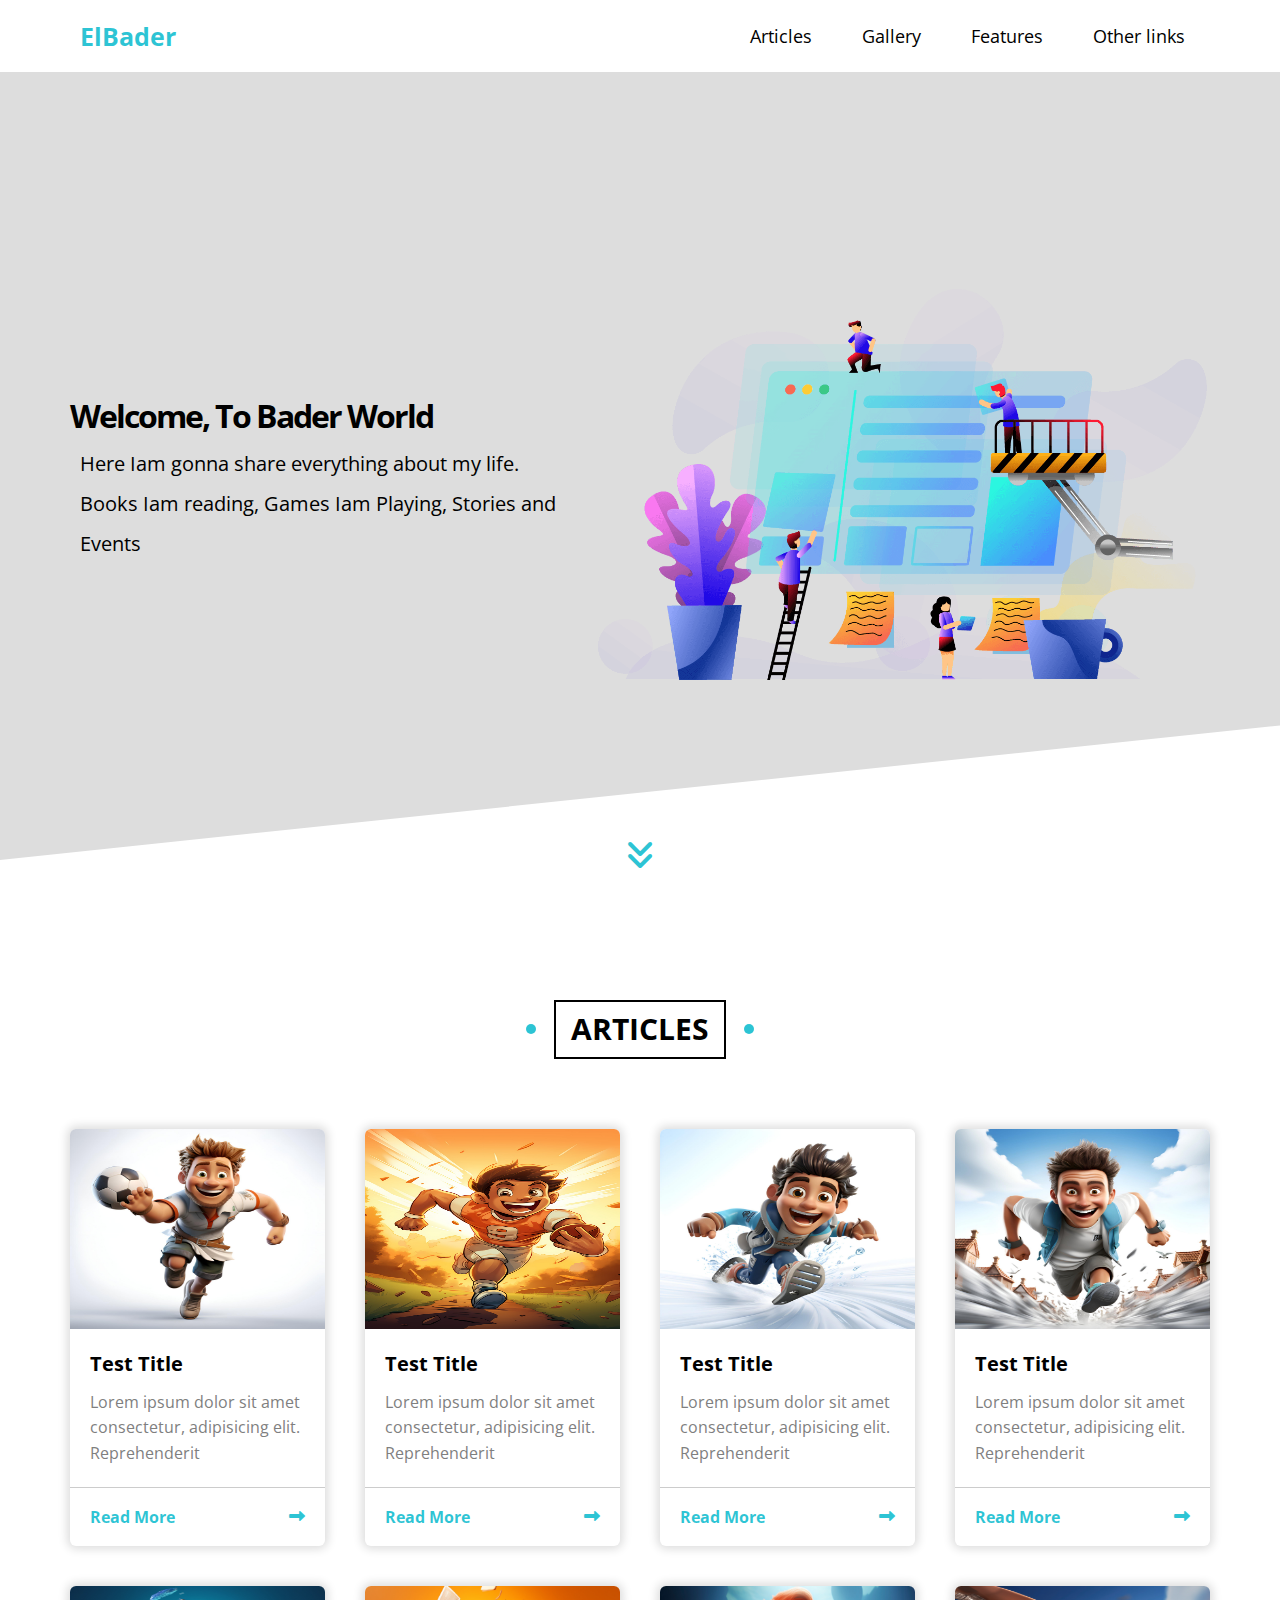
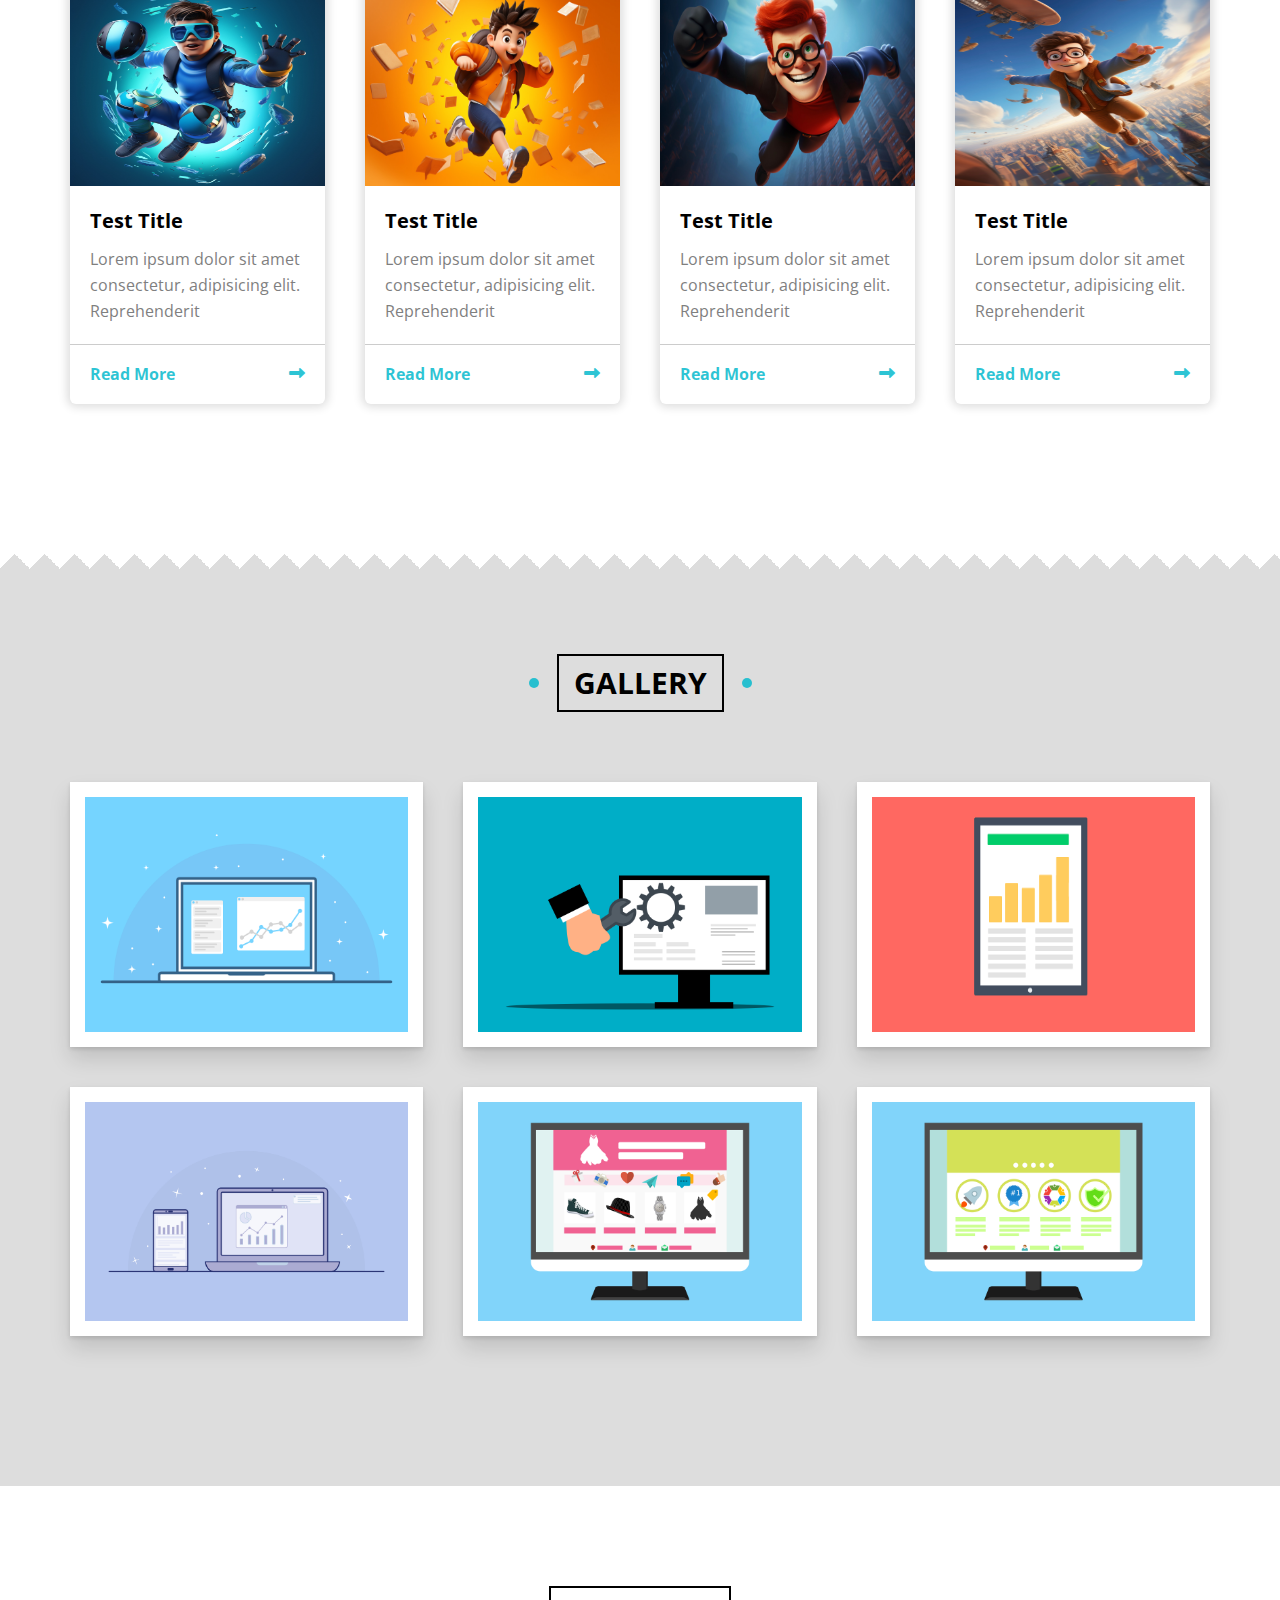
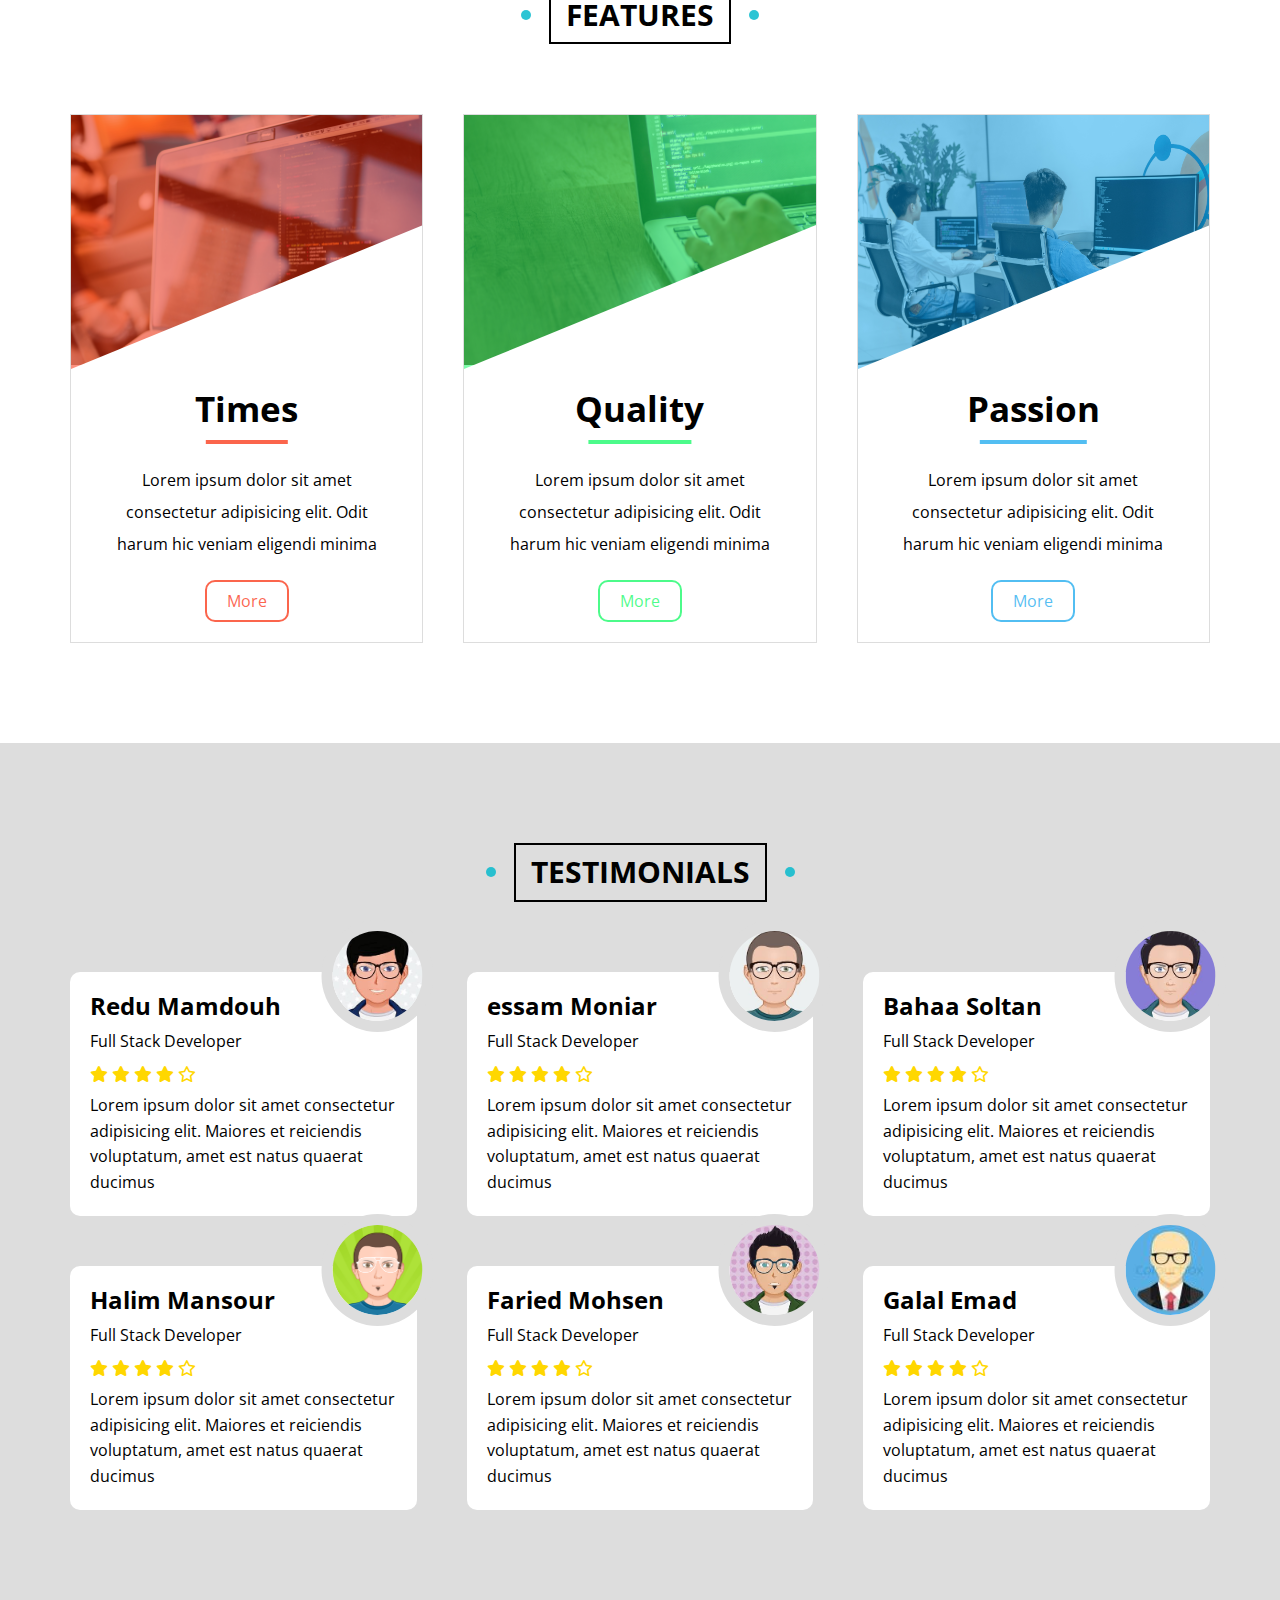
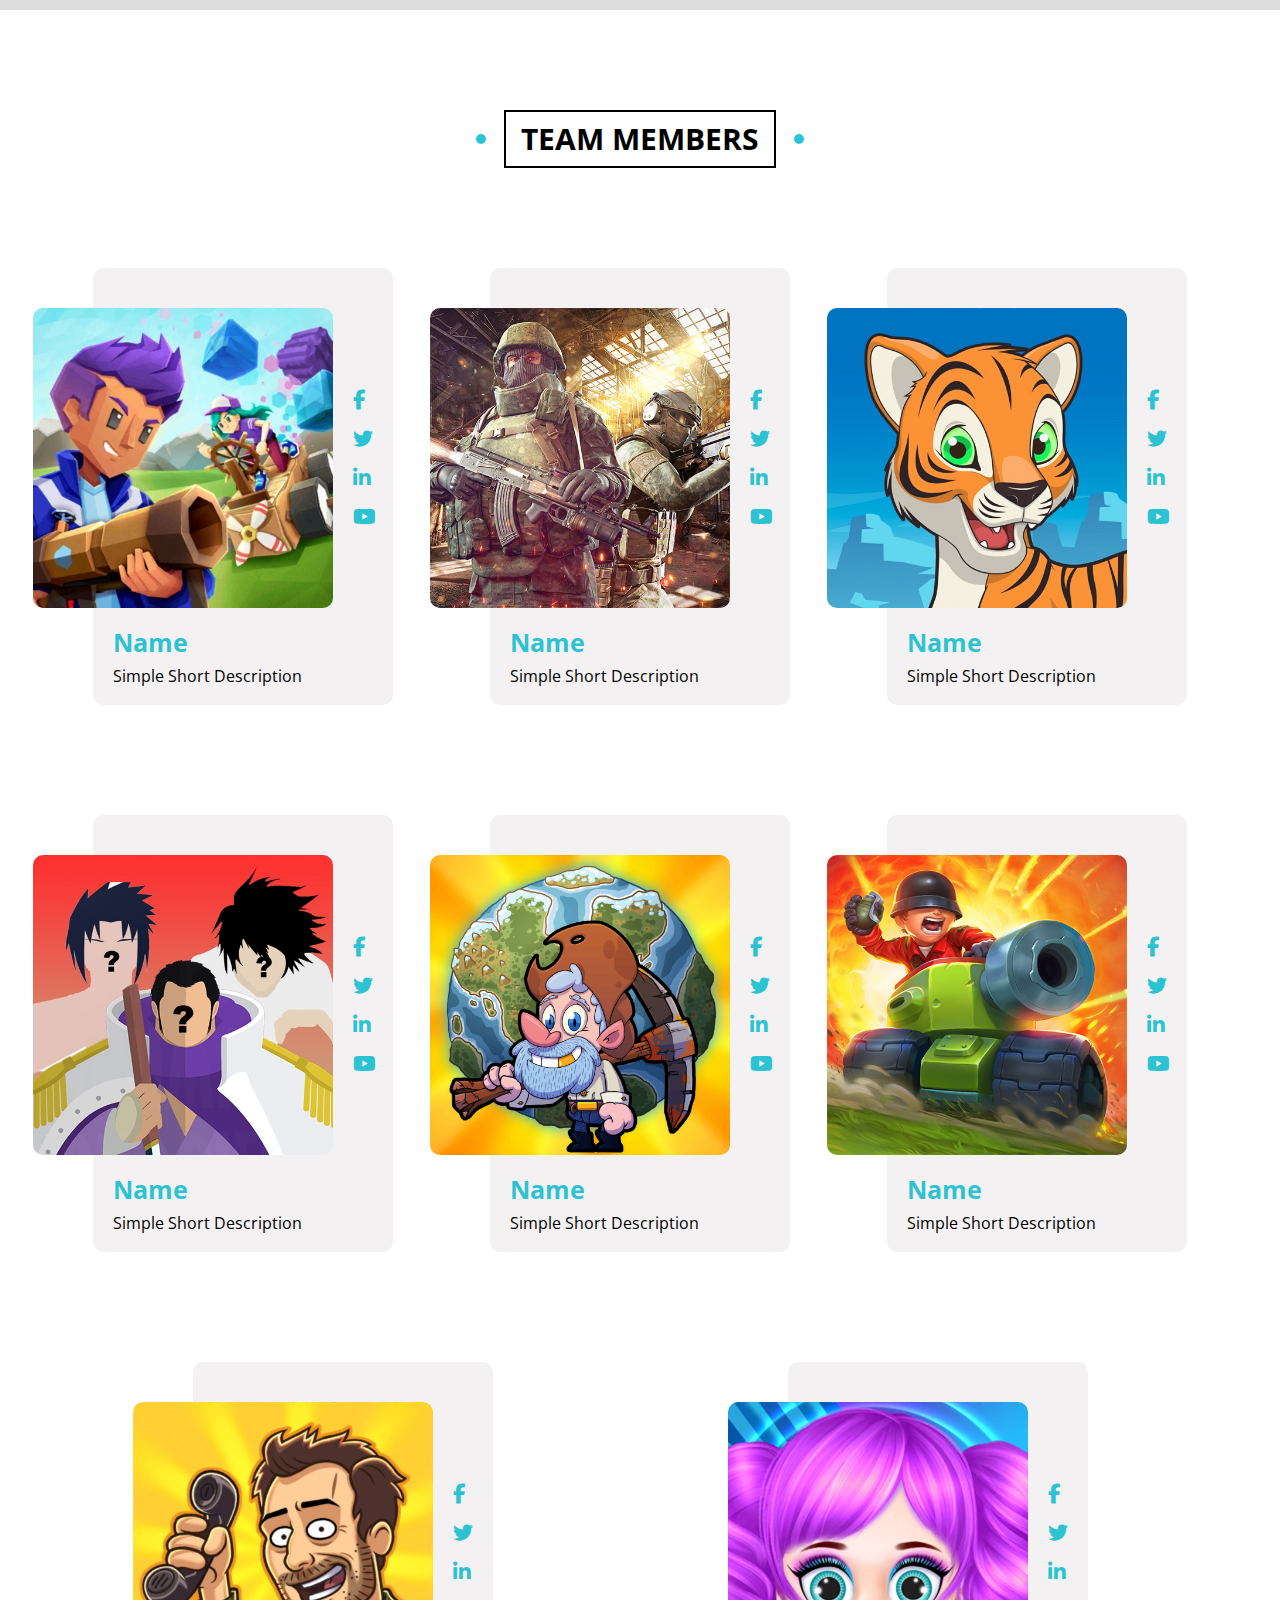
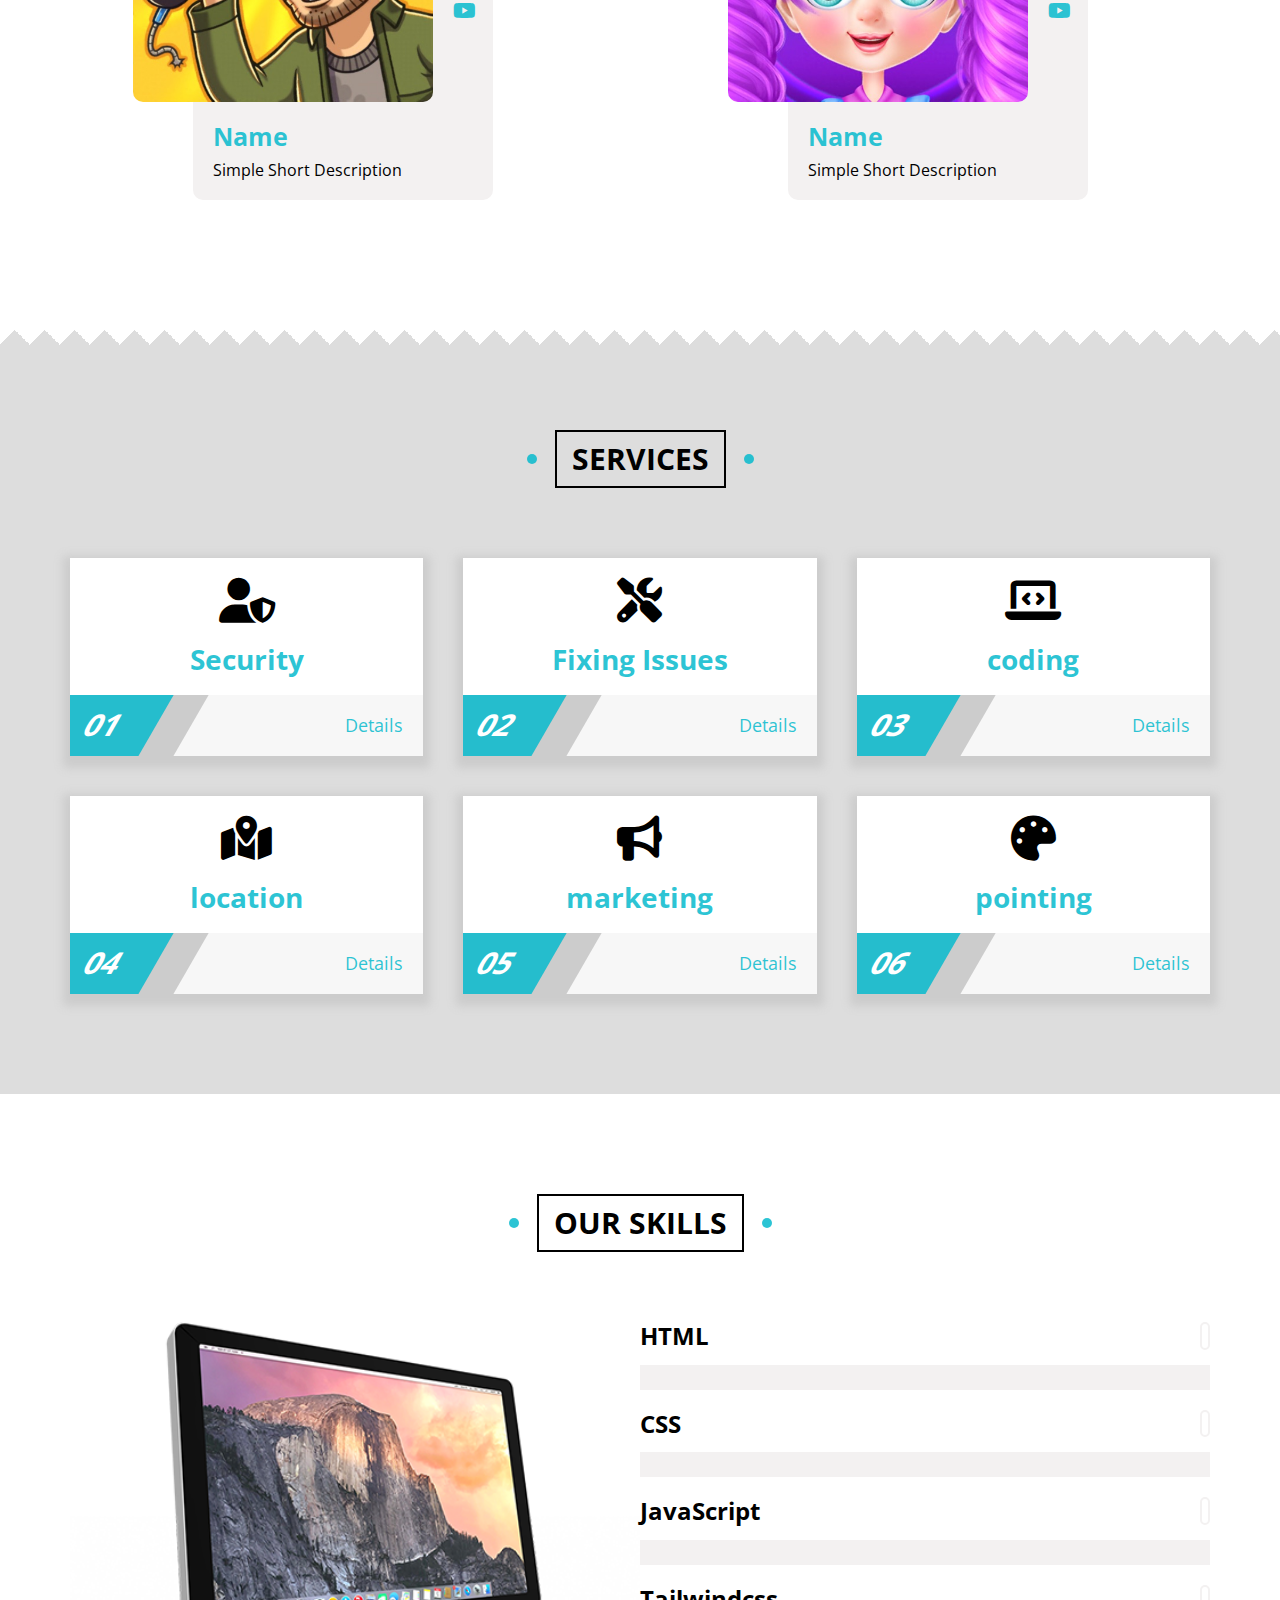
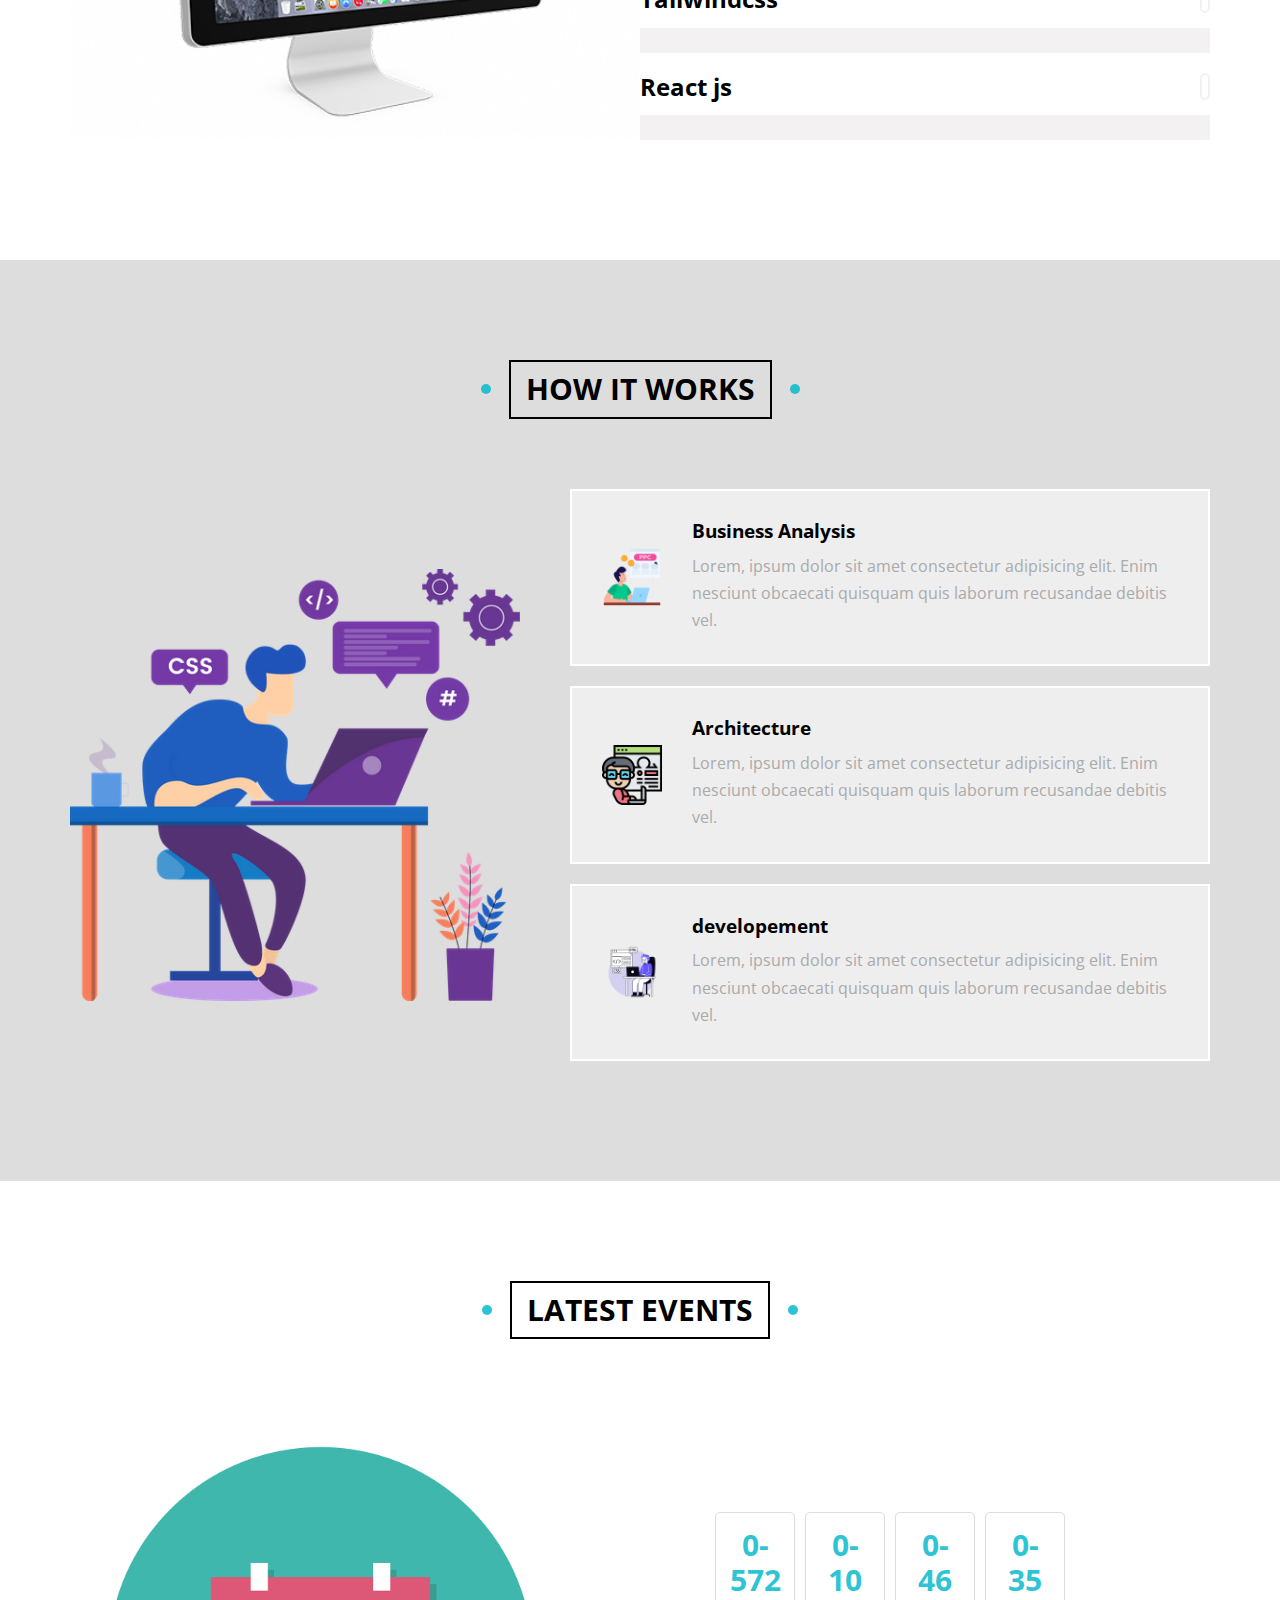
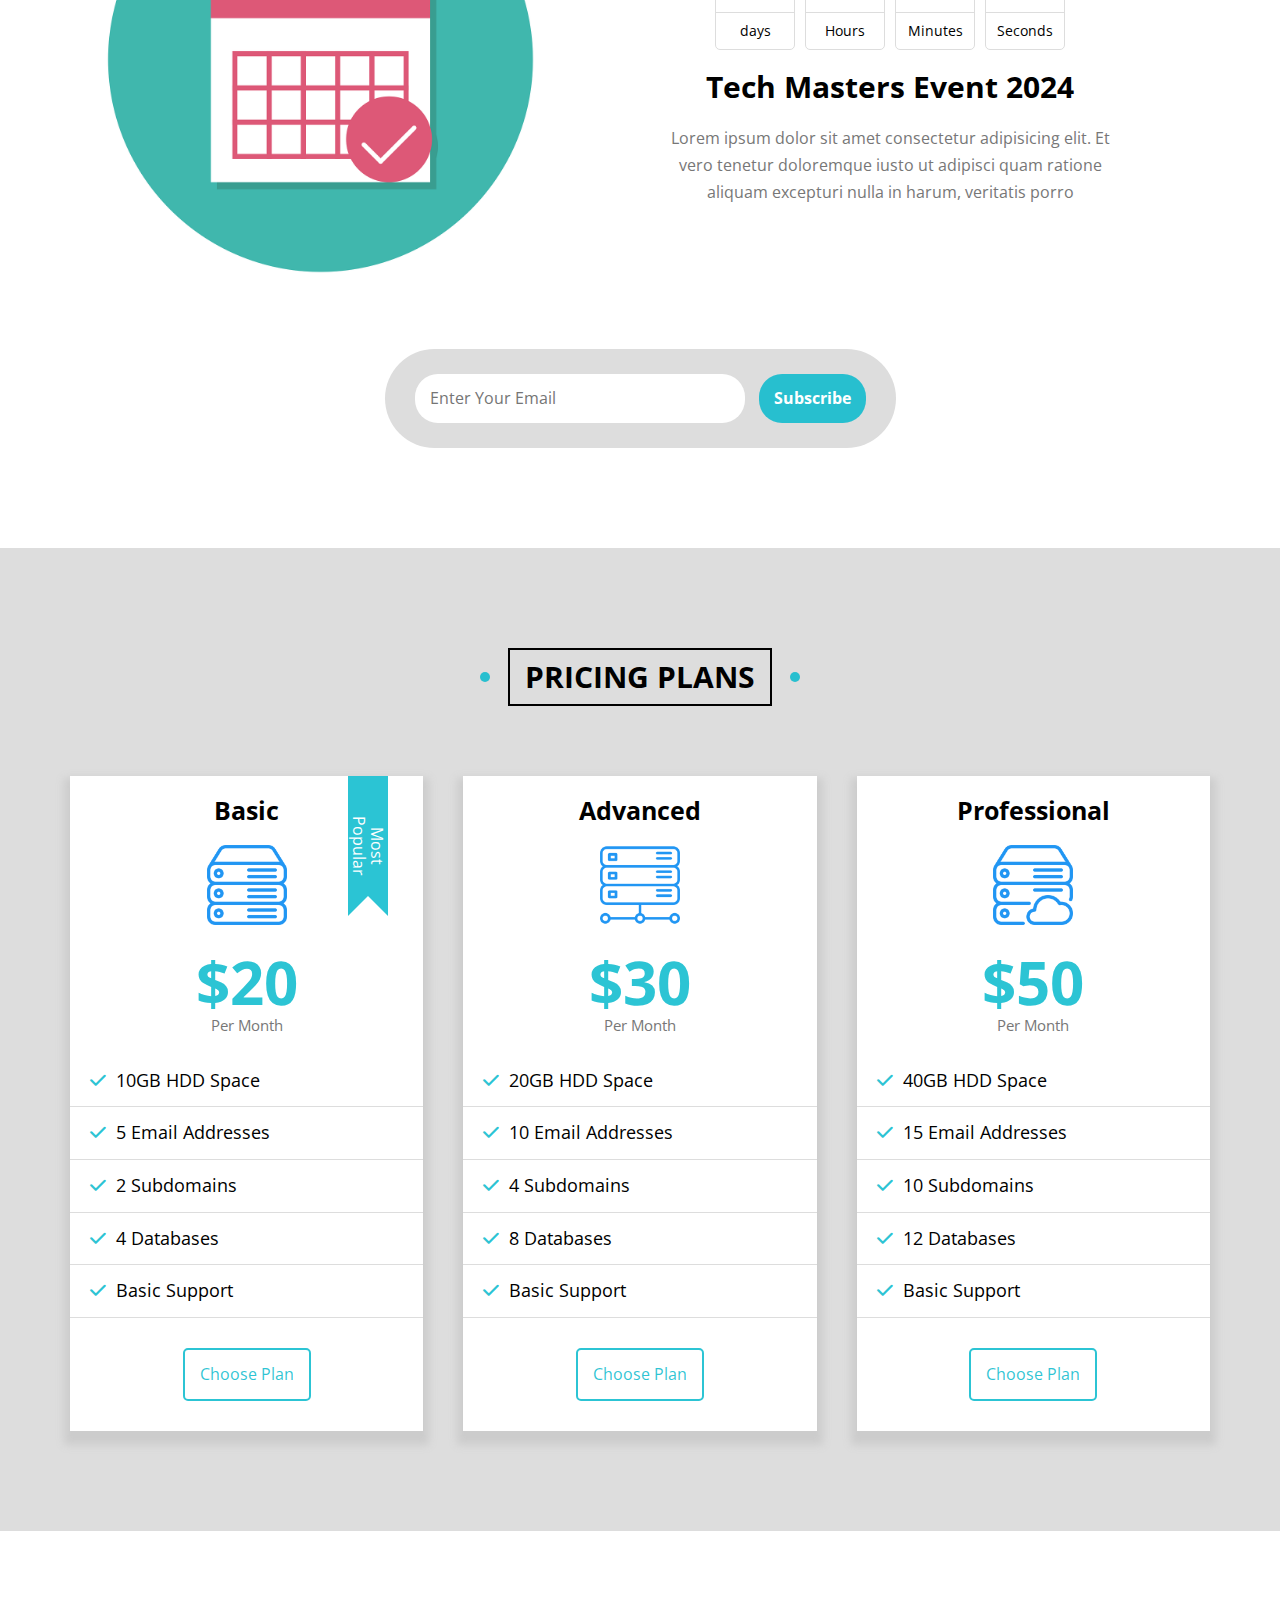
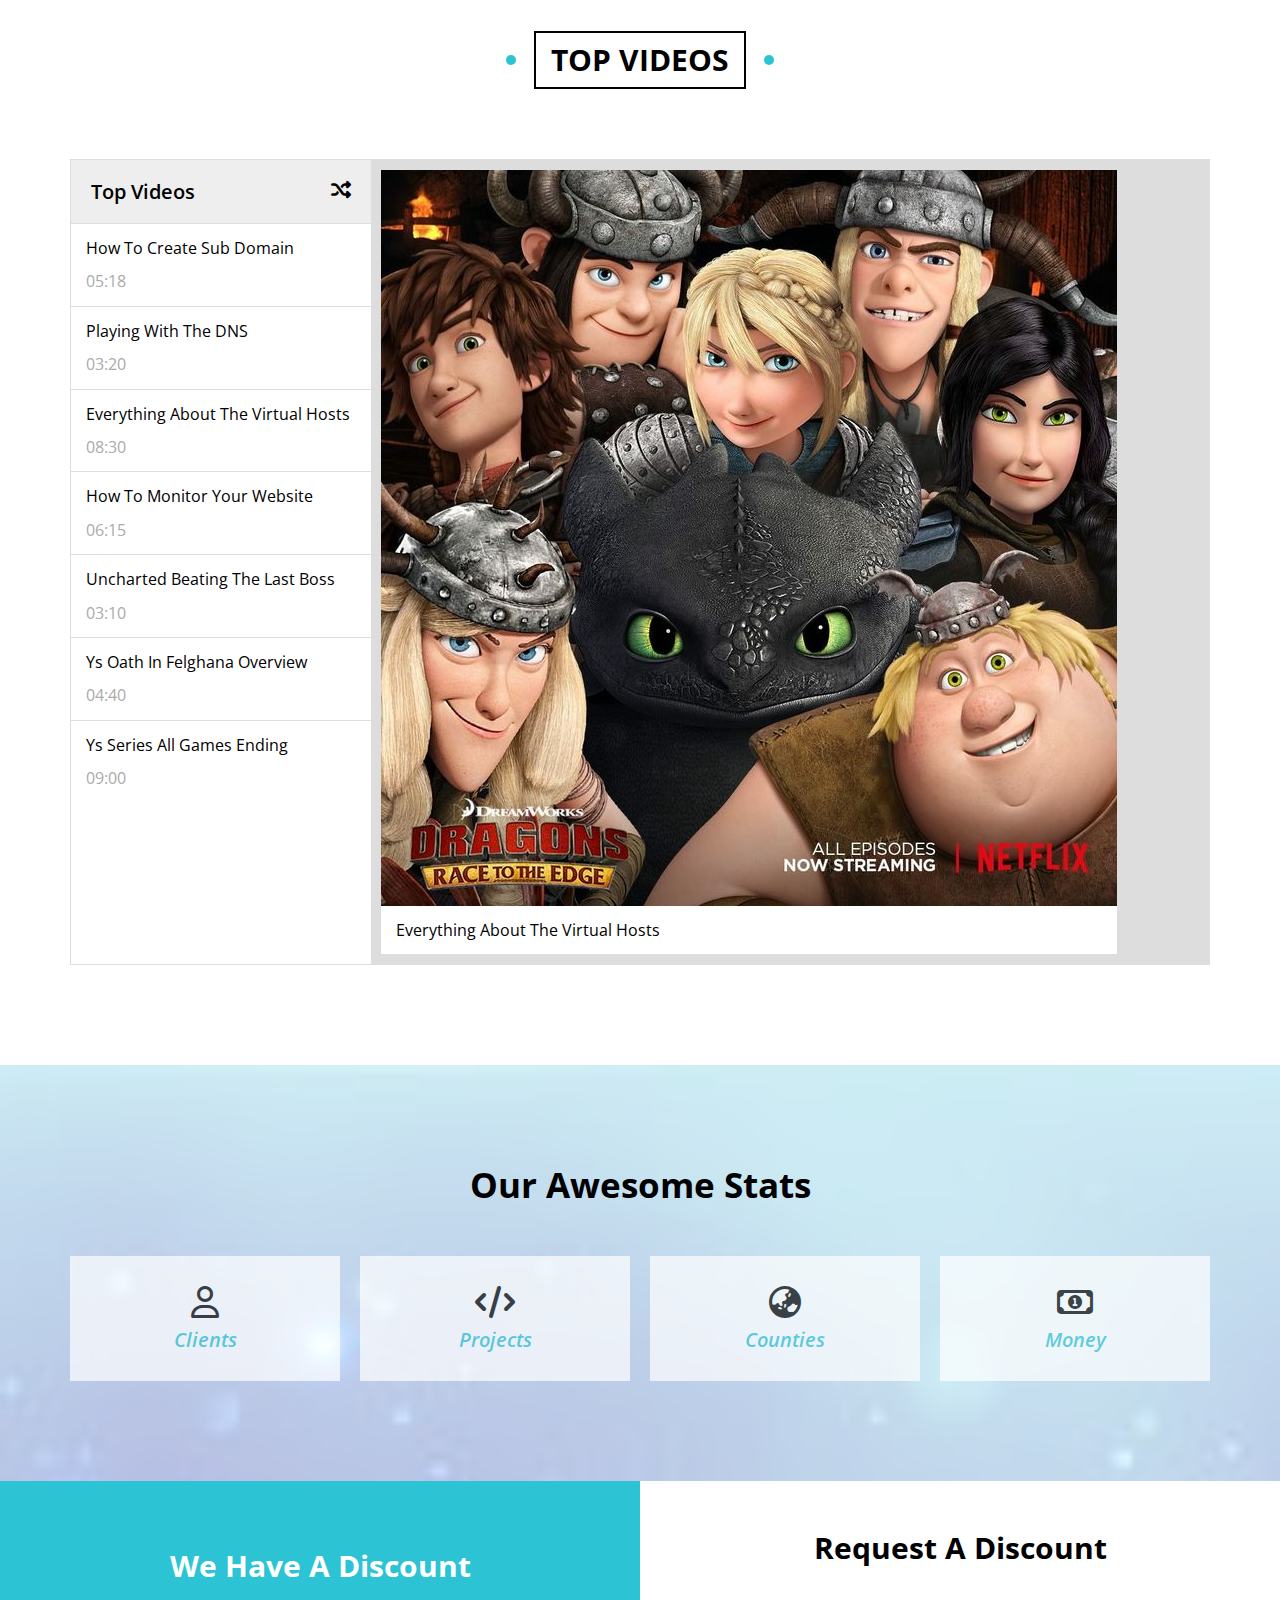
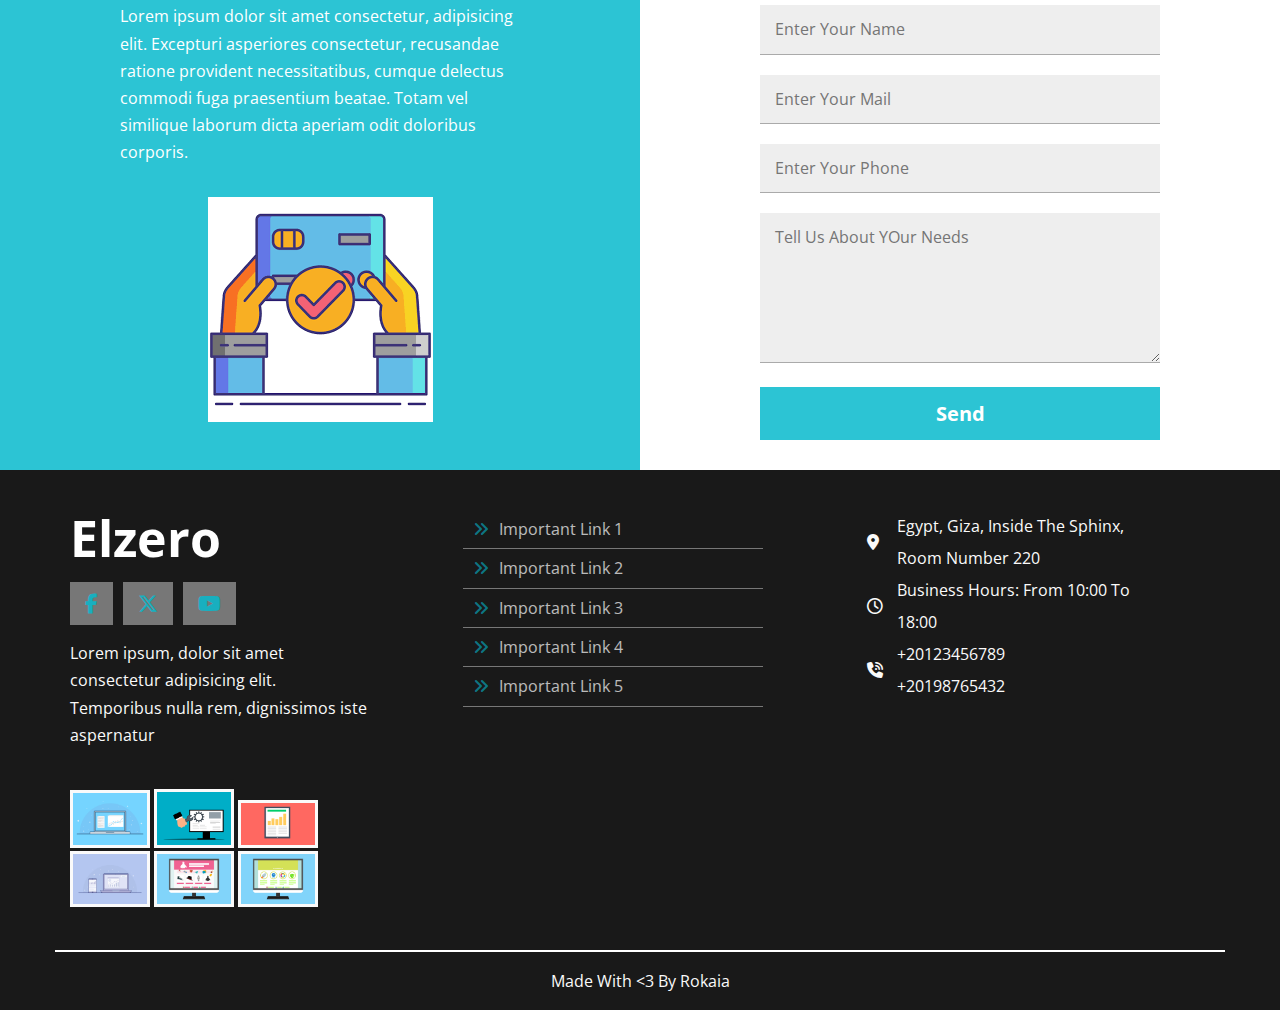
==== index.html @ ddd0dcba "Add files via upload" ====
<!DOCTYPE html>
<html>
  <head>
    <meta chatset="UTF-8" />
    <meta http-equiv="X-UA-Compatible" content="IE=edge4" />
    <meta name="viewport" content="width=device-width, initial-scale=1.9" />
    <title>Bader</title>
    <!-- Render All Elements Normally -->
    <link rel="stylesheet" href="CSS/normalize.css"/>
    <!-- Font Awesome Library -->
    <link rel="stylesheet" href="CSS/all.min.css"/>
    <!--Main Template CSS File -->
    <link rel="stylesheet" href="CSS/Master.css"/>
    <!-- Google fonts-->
    <link rel="preconnect" href="https://fonts.googleapis.com">
    <link rel="preconnect" href="https://fonts.gstatic.com" crossorigin>
    <link href="https://fonts.googleapis.com/css2?family=Open+Sans:wght@300;400;700&display=swap" rel="stylesheet"> 
  </head>
  <body>
    <!-- Start Heading -->
    <div class="heading" id="header">
      <div class="container">
      <a href="#" class="logo">ElBader</a>
      <ul class="main-nav">
        <li><div class="box-1"></div><a href="#articles" class="main">Articles</a></li>
        <li><div class="box-1"></div><a href="#gallery" class="main">Gallery</a></li>
        <li><div class="box-1"></div><a href="#features"class="main">Features</a></li>
        <li class="list-btn"><div class="box-1"></div><a href="#"class="main">Other links</a></li>
        <div class="mega-menu">
        <div class="image">
          <img src="images/megamenu.jpg" />
        </div>
        <div class="list">
          <ul class="other">
          <li><a href="#testimonials"><i class="far fa-comments fa-fw"></i>TestimoNials</a></li>
          <li><a href="#team"><i class="far fa-user fa-fw"></i>Team Members</a></li>
          <li><a href="#services"><i class="far fa-building fa-fw"></i>Services</a></li>
          <li><a href="#skills"><i class="far fa-check-circle fa-fw"></i>Our Skills</a></li>
          <li><a href="#works" ><i class="far fa-clipboard fa-fw"></i>How It Works</a></li>
          </ul>
          <lu class="other">
          <li><a href="#events"><i class="far fa-calendar-alt fa-fw"></i>Events</a></li>
          <li><a href="#pricing"><i class="fas fa-server fa-fw"></i>Pricing Plans</a></li>
          <li><a href="#videos"><i class="far fa-play-circle fa-fw"></i>Top Videos</a></li>
          <li><a href="#stats"><i class="far fa-chart-bar fa-fw"></i>Stats</a></li>
          <li><a href="#discount"><i class="fas fa-percent fa-fw"></i>Request A Discount</a></li>
          </ul>
        </div>
        </div>
      </ul>
      </div>
    </div>
    <!-- End Heading -->
    <!-- Start Landing -->
    <div class="landing" >
      <div class="container">
      <div class="content">
        <h1>Welcome, To Bader World</h1>
        <p>Here Iam gonna share everything about my life. Books Iam reading, Games Iam Playing, Stories and Events</p>
      </div>
      <div class="image">
        <img src="images/landing-image.png" />
      </div>
      </div>
      <a href="#articles"  class="go-down">
      <i class="fas fa-angle-double-down fa-2x"></i>
      </a>
    </div>
    <!-- End Landing -->
    <!-- Start Articles -->
    <div class="articles" id="articles">
      <div class="main-heading">Articles</div>
      <div class="container">
      <div class="box">
        <img src="images/articale1.jpg"/>
        <div class="text">
        <h2>Test Title</h2>
        <p>Lorem ipsum dolor sit amet consectetur, adipisicing elit. Reprehenderit</p>
        </div>
        <div class="more">
        <a href="#">Read More</a>
        <i class="fas fa-long-arrow-alt-right"></i>
        </div>
      </div>
      <div class="box">
        <img src="images/articale2.jpg"/>
        <div class="text">
        <h2>Test Title</h2>
        <p>Lorem ipsum dolor sit amet consectetur, adipisicing elit. Reprehenderit</p>
        </div>
        <div class="more">
        <a href="#">Read More</a>
        <i class="fas fa-long-arrow-alt-right"></i>
        </div>
      </div>
      <div class="box">
        <img src="images/articale3.jpg"/>
        <div class="text">
        <h2>Test Title</h2>
        <p>Lorem ipsum dolor sit amet consectetur, adipisicing elit. Reprehenderit</p>
        </div>
        <div class="more">
        <a href="#">Read More</a>
        <i class="fas fa-long-arrow-alt-right"></i>
        </div>
      </div>
      <div class="box">
        <img src="images/articale4.jpg"/>
        <div class="text">
        <h2>Test Title</h2>
        <p>Lorem ipsum dolor sit amet consectetur, adipisicing elit. Reprehenderit</p>
        </div>
        <div class="more">
        <a href="#">Read More</a>
        <i class="fas fa-long-arrow-alt-right"></i>
        </div>
      </div>
      <div class="box">
        <img src="images/articale5.jpg"/>
        <div class="text">
        <h2>Test Title</h2>
        <p>Lorem ipsum dolor sit amet consectetur, adipisicing elit. Reprehenderit</p>
        </div>
        <div class="more">
        <a href="#">Read More</a>
        <i class="fas fa-long-arrow-alt-right"></i>
        </div>
      </div>
      <div class="box">
        <img src="images/articale6.jpg"/>
        <div class="text">
          <h2>Test Title</h2>
          <p>Lorem ipsum dolor sit amet consectetur, adipisicing elit. Reprehenderit</p>
        </div>
        <div class="more">
          <a href="#">Read More</a>
          <i class="fas fa-long-arrow-alt-right"></i>
        </div>
      </div>
      <div class="box">
        <img src="images/articale7.jpg"/>
        <div class="text">
        <h2>Test Title</h2>
        <p>Lorem ipsum dolor sit amet consectetur, adipisicing elit. Reprehenderit</p>
        </div>
        <div class="more">
        <a href="#">Read More</a>
        <i class="fas fa-long-arrow-alt-right"></i>
        </div>
      </div>
      <div class="box">
        <img src="images/articale8.jpg"/>
        <div class="text">
          <h2>Test Title</h2>
          <p>Lorem ipsum dolor sit amet consectetur, adipisicing elit. Reprehenderit</p>
        </div>
        <div class="more">
          <a href="#">Read More</a>
          <i class="fas fa-long-arrow-alt-right"></i>
        </div>
      </div>
      </div>
      </div>
      <div class="spikes" ></div>
      <!-- End Articles -->
      <!-- Start Gallery -->
      <div class="gallery" id="gallery">
      <div class="main-heading">Gallery</div> 
      <div class="container">
        <div class="image">
        <img src="images/gallery-01.png">
        </div>
        <div class="image">
        <img src="images/gallery-02.png">
        </div>
        <div class="image">
        <img src="images/gallery-03.png">
        </div>
        <div class="image">
        <img src="images/gallery-04.png">
        </div>
        <div class="image">
        <img src="images/gallery-05.png">
        </div>
        <div class="image">
        <img src="images/gallery-06.png">
        </div>
      </div>
      </div>
    <!-- End Gallery -->
    <!-- Start Features -->
    <div class="features" id="features">
      <div class="main-heading">Features</div> 
      <div class="container">
        <div class="time">
        <div class="image">
          <img src="images/features-01.jpg">
          <div class="move"></div>
        </div>
        <div class="content">
          <h2>Times</h2>
          <p>Lorem ipsum dolor sit amet consectetur adipisicing elit. Odit harum hic veniam eligendi minima</p>
          <a href="#">More</a>
        </div>
        </div>
        <div class="quality">
        <div class="image">
          <img src="images/features-02.jpg">
          <div class="move"></div>
        </div>
        <div class="content">
          <h2>Quality</h2>
          <p>Lorem ipsum dolor sit amet consectetur adipisicing elit. Odit harum hic veniam eligendi minima</p>
          <a href="#"">More</a>
        </div>
        </div>
        <div class="passion">
        <div class="image">
          <img src="images/features-03.jpg">
          <div class="move"></div>
        </div>
        <div class="content">
          <h2>Passion</h2>
          <p>Lorem ipsum dolor sit amet consectetur adipisicing elit. Odit harum hic veniam eligendi minima</p>
          <a href="#">More</a>
        </div>
        </div>
      </div>
      </div>
      <!-- End Features -->
      <!-- Start Testimonials -->
      <div class="testim" id="testimonials">
      <div class="main-heading">Testimonials</div>
      <div class="container">
        <div class="devo">
        <img src="images/avatar-01.jpg"/>
        <div class="info">
          <h2>Redu Mamdouh</h2>
          <p>Full Stack Developer</p>
          <div class="rate">
          <i class="filled fas fa-star"></i>
          <i class="filled fas fa-star"></i>
          <i class="filled fas fa-star"></i>
          <i class="filled fas fa-star"></i>
          <i class="far fa-star"></i>
          </div>
          <p>Lorem ipsum dolor sit amet consectetur adipisicing elit. Maiores et reiciendis voluptatum, amet est natus quaerat 		ducimus</p>
        </div>
        </div>
        <div class="devo">
        <img src="images/avatar-02.jpg"/>
        <div class="info">
          <h2>essam Moniar</h2>
          <p>Full Stack Developer</p>
          <div class="rate">
          <i class="filled fas fa-star"></i>
          <i class="filled fas fa-star"></i>
          <i class="filled fas fa-star"></i>
          <i class="filled fas fa-star"></i>
          <i class="far fa-star"></i>
          </div>
          <p>Lorem ipsum dolor sit amet consectetur adipisicing elit. Maiores et reiciendis voluptatum, amet est natus quaerat 		ducimus</p>
        </div>
        </div>
        <div class="devo">
        <img src="images/avatar-03.jpg"/>
        <div class="info">
          <h2>Bahaa Soltan</h2>
          <p>Full Stack Developer</p>
          <div class="rate">
          <i class="filled fas fa-star"></i>
          <i class="filled fas fa-star"></i>
          <i class="filled fas fa-star"></i>
          <i class="filled fas fa-star"></i>
          <i class="far fa-star"></i>
          </div>
          <p>Lorem ipsum dolor sit amet consectetur adipisicing elit. Maiores et reiciendis voluptatum, amet est natus quaerat 		ducimus</p>
        </div>
        </div>
        <div class="devo">
        <img src="images/avatar-04.png"/>
        <div class="info">
          <h2>Halim Mansour</h2>
          <p>Full Stack Developer</p>
          <div class="rate">
          <i class="filled fas fa-star"></i>
          <i class="filled fas fa-star"></i>
          <i class="filled fas fa-star"></i>
          <i class="filled fas fa-star"></i>
          <i class="far fa-star"></i>
          </div>
          <p>Lorem ipsum dolor sit amet consectetur adipisicing elit. Maiores et reiciendis voluptatum, amet est natus quaerat 		ducimus</p>
        </div>
        </div>
        <div class="devo">
        <img src="images/avatar-05.jpg"/>
        <div class="info">
          <h2>Faried Mohsen</h2>
          <p>Full Stack Developer</p>
          <div class="rate">
          <i class="filled fas fa-star"></i>
          <i class="filled fas fa-star"></i>
          <i class="filled fas fa-star"></i>
          <i class="filled fas fa-star"></i>
          <i class="far fa-star"></i>
          </div>
          <p>Lorem ipsum dolor sit amet consectetur adipisicing elit. Maiores et reiciendis voluptatum, amet est natus quaerat 		ducimus</p>
        </div>
        </div>
        <div class="devo">
        <img src="images/avatar-06.jpg"/>
        <div class="info">
          <h2>Galal Emad</h2>
          <p>Full Stack Developer</p>
          <div class="rate">
          <i class="filled fas fa-star"></i>
          <i class="filled fas fa-star"></i>
          <i class="filled fas fa-star"></i>
          <i class="filled fas fa-star"></i>
          <i class="far fa-star"></i>
          </div>
          <p>Lorem ipsum dolor sit amet consectetur adipisicing elit. Maiores et reiciendis voluptatum, amet est natus quaerat 		ducimus</p>
        </div>
        </div>
      </div>
    </div>
    <!-- End Testimonials -->
    <!-- Start Team Members -->
    <div class="team" id="team">
      <div class="main-heading">Team Members</div>
      <div class="container">
      <div class="box">
        <div class="data">
        <img src="images/team-01.jpg"/>
        <div class="social">
          <a href="#">
          <i class="fab fa-facebook-f"></i>
          </a>
          <a href="#">
          <i class="fab fa-twitter"></i>
          </a>
          <a href="#">
          <i class="fab fa-linkedin-in"></i>
          </a>
          <a href="#">
          <i class="fab fa-youtube"></i>
          </a>
        </div>
        </div>
        <div class="into">
        <h2>Name</h2>
        <p>Simple Short Description</p>
        </div>
      </div>
      <div class="box">
        <div class="data">
        <img src="images/team-02.jpg"/>
        <div class="social">
          <a href="#">
          <i class="fab fa-facebook-f"></i>
          </a>
          <a href="#">
          <i class="fab fa-twitter"></i>
          </a>
          <a href="#">
          <i class="fab fa-linkedin-in"></i>
          </a>
          <a href="#">
          <i class="fab fa-youtube"></i>
          </a>
        </div>
        </div>
        <div class="into">
        <h2>Name</h2>
        <p>Simple Short Description</p>
        </div>
      </div>
      <div class="box">
        <div class="data">
        <img src="images/team-03.jpg"/>
        <div class="social">
          <a href="#">
          <i class="fab fa-facebook-f"></i>
          </a>
          <a href="#">
          <i class="fab fa-twitter"></i>
          </a>
          <a href="#">
          <i class="fab fa-linkedin-in"></i>
          </a>
          <a href="#">
          <i class="fab fa-youtube"></i>
          </a>
        </div>
        </div>
        <div class="into">
        <h2>Name</h2>
        <p>Simple Short Description</p>
        </div>
      </div>
      <div class="box">
        <div class="data">
        <img src="images/team-04.jpg"/>
        <div class="social">
          <a href="#">
          <i class="fab fa-facebook-f"></i>
          </a>
          <a href="#">
          <i class="fab fa-twitter"></i>
          </a>
          <a href="#">
          <i class="fab fa-linkedin-in"></i>
          </a>
          <a href="#">
          <i class="fab fa-youtube"></i>
          </a>
        </div>
        </div>
        <div class="into">
        <h2>Name</h2>
        <p>Simple Short Description</p>
        </div>
      </div>
      <div class="box">
        <div class="data">
        <img src="images/team-05.png"/>
        <div class="social">
          <a href="#">
          <i class="fab fa-facebook-f"></i>
          </a>
          <a href="#">
          <i class="fab fa-twitter"></i>
          </a>
          <a href="#">
          <i class="fab fa-linkedin-in"></i>
          </a>
          <a href="#">
          <i class="fab fa-youtube"></i>
          </a>
        </div>
        </div>
        <div class="into">
        <h2>Name</h2>
        <p>Simple Short Description</p>
        </div>
      </div>
      <div class="box">
        <div class="data">
        <img src="images/team-06.png"/>
        <div class="social">
          <a href="#">
          <i class="fab fa-facebook-f"></i>
          </a>
          <a href="#">
          <i class="fab fa-twitter"></i>
          </a>
          <a href="#">
          <i class="fab fa-linkedin-in"></i>
          </a>
          <a href="#">
          <i class="fab fa-youtube"></i>
          </a>
        </div>
        </div>
        <div class="into">
        <h2>Name</h2>
        <p>Simple Short Description</p>
        </div>
      </div>
      <div class="box">
        <div class="data">
        <img src="images/team-07.jpg"/>
        <div class="social">
          <a href="#">
          <i class="fab fa-facebook-f"></i>
          </a>
          <a href="#">
          <i class="fab fa-twitter"></i>
          </a>
          <a href="#">
          <i class="fab fa-linkedin-in"></i>
          </a>
          <a href="#">
          <i class="fab fa-youtube"></i>
          </a>
        </div>
        </div>
        <div class="into">
        <h2>Name</h2>
        <p>Simple Short Description</p>
        </div>
      </div>
      <div class="box">
        <div class="data">
        <img src="images/team-08.jpg"/>
        <div class="social">
          <a href="#">
          <i class="fab fa-facebook-f"></i>
          </a>
          <a href="#">
          <i class="fab fa-twitter"></i>
          </a>
          <a href="#">
          <i class="fab fa-linkedin-in"></i>
          </a>
          <a href="#">
          <i class="fab fa-youtube"></i>
          </a>
        </div>
        </div>
        <div class="into">
        <h2>Name</h2>
        <p>Simple Short Description</p>
        </div>
      </div>
      </div>
    </div>
    <div class="spikes"></div> 
    <!-- End Team Members -->
    <!-- Start Services -->
    <div class="services" id="services">
      <div class="main-heading">Services</div>
      <div class="container">
      <div class="box">
        <i class="fas fa-user-shield fa-4x"></i>
        <h3>Security</h3>
        <div class="info">
        <a href="#">Details</a>
        </div>
      </div>
      <div class="box">
        <i class="fas fa-tools fa-4x"></i>
        <h3>Fixing Issues</h3>
        <div class="info">
        <a href="#">Details</a>
        </div>
      </div>
      <div class="box">
        <i class="fas fa-laptop-code fa-4x"></i>
        <h3>coding</h3>
        <div class="info">
        <a href="#">Details</a>
        </div>
      </div>
      <div class="box">
        <i class="fas fa-map-marked-alt fa-4x"></i>
        <h3>location</h3>
        <div class="info">
        <a href="#">Details</a>
        </div>
      </div>
      <div class="box">
        <i class="fas fa-bullhorn fa-4x"></i>
        <h3>marketing</h3>
        <div class="info">
        <a href="#">Details</a>
        </div>
      </div>
      <div class="box">
        <i class="fas fa-palette fa-4x"></i>
        <h3>pointing</h3>
        <div class="info">
        <a href="#">Details</a>
        </div>
      </div>
      </div>
    </div> 
    <!-- End Services -->
    <!-- Start Skills -->
    <div class="our-skills" id="skills">
      <div class="main-heading">Our Skills</div>
      <div class="container">
      <img src="images/skills.png"/>
      <div class="skills">
        <div class="skill">
        <h3>HTML
          <span></span>
        </h3>
        <div class="progress">
          <span data-width="90%"></span>
        </div>
        </div>
        <div class="skill">
        <h3>CSS
          <span></span>
        </h3>
        <div class="progress">
          <span data-width="75%"></span>
        </div>
        </div>
        <div class="skill">
        <h3>JavaScript
          <span></span>
        </h3>
        <div class="progress">
          <span data-width="80%"></span>
        </div>
        </div>
        <div class="skill">
        <h3>Tailwindcss
          <span></span>
        </h3>
        <div class="progress">
          <span data-width="65%"></span>
        </div>
        </div>
        <div class="skill">
        <h3>React js
          <span></span>
        </h3>
        <div class="progress">
          <span data-width="70%"></span>
        </div>
        </div>
      </div>
      </div>
    </div>
    <!-- End Skills -->
    <!-- Start Works -->
    <div class="how-works" id="Works">
      <div class="main-heading">How It Works</div>
      <div class="container">
      <img src="images/work-steps.png"/>
      <div class="works">
        <div class="work">
        <img src="images/work-steps-1.png"/>
        <div class="info">
          <h3>Business Analysis</h3>
          <p>
    Lorem, ipsum dolor sit amet consectetur adipisicing elit. Enim nesciunt obcaecati quisquam quis laborum recusandae 		debitis vel.
          </p>
        </div>
        </div>
        <div class="work">
        <img src="images/work-steps-2.png"/>
        <div class="info">
          <h3>Architecture</h3>
          <p>
    Lorem, ipsum dolor sit amet consectetur adipisicing elit. Enim nesciunt obcaecati quisquam quis laborum recusandae 		debitis vel.
          </p>
        </div>
        </div>
        <div class="work">
        <img src="images/work-steps-3.png"/>
        <div class="info">
          <h3>developement</h3>
          <p>
    Lorem, ipsum dolor sit amet consectetur adipisicing elit. Enim nesciunt obcaecati quisquam quis laborum recusandae 		debitis vel.
          </p>
        </div>
        </div>
      </div>
      </div>
    </div>
    <!-- End Works -->
    <!-- Start Events -->
    <div class="events" id="events">
      <div class="main-heading">Latest Events</div>
      <div class="container">
      <img src="images/events.png"/>
      <div class="info">
        <div class="time">
        <div class="unit">
          <span class="days"></span>
          <span>days</span>
        </div>
        <div class="unit">
          <span class="hours"></span>
          <span>Hours</span>
        </div>
        <div class="unit">
          <span class="minutes"></span>
          <span>Minutes</span>
        </div>
        <div class="unit">
          <span class="seconds"></span>
          <span>Seconds</span>
        </div>
        </div>
        <h3>Tech Masters Event 2024</h3>
        <p>
          Lorem ipsum dolor sit amet consectetur adipisicing elit. Et vero tenetur doloremque iusto ut adipisci quam ratione 		aliquam excepturi nulla in harum, veritatis porro
        </p>
      </div>
      <div class="subscribe">
        <form action="">
          <input type="email" placeholder="Enter Your Email"/>
          <input type="submit" value="Subscribe"/>
        </form>
      </div>
      </div>
    </div>
    <!-- End Events -->
    <!-- Start Pricing -->
    <div class="pricing" id="pricing">
      <div class="main-heading">Pricing Plans</div>
      <div class="container">
      <div class="box basic">
        <div class="info">
          <h3>Basic</h3>
          <img src="images/hosting-basic.png">
          <span>$20</span>
          <p>Per Month</p>
        </div>
        <ul>
          <li>10GB HDD Space</li>
          <li>5 Email Addresses</li>
          <li>2 Subdomains</li>
          <li>4 Databases</li>
          <li>Basic Support</li>
        </ul>
        <a href="#">Choose Plan</a>
      </div>
      <div class="box">
        <div class="info">
          <h3>Advanced</h3>
          <img src="images/hosting-advanced.png">
          <span>$30</span>
          <p>Per Month</p>
        </div>
        <ul>
          <li>20GB HDD Space</li>
          <li>10 Email Addresses</li>
          <li>4 Subdomains</li>
          <li>8 Databases</li>
          <li>Basic Support</li>
        </ul>
        <a href="#">Choose Plan</a>
      </div>
      <div class="box">
        <div class="info">
          <h3>Professional</h3>
        <img src="images/hosting-professional.png">
          <span>$50</span>
          <p>Per Month</p>
        </div>
        <ul>
          <li>40GB HDD Space</li>
          <li>15 Email Addresses</li>
          <li>10 Subdomains</li>
          <li>12 Databases</li>
          <li>Basic Support</li>
        </ul>
        <a href="#">Choose Plan</a>
      </div>
      </div>
    </div>
    <!-- End Pricing -->
    <!-- Start Videos -->
    <div class="videos" id="videos">
      <div class="main-heading">Top Videos</div>
      <div class="container">
        <div class="holder">
          <div class="list">
            <div class="name">
        Top Videos
              <i class="fas fa-random"></i>
            </div>
            <ul>
              <li>How To Create Sub Domain<span>05:18</span></li>
              <li>Playing With The DNS<span>03:20</span></li>
              <li>Everything About The Virtual Hosts<span>08:30</span></li>
              <li>How To Monitor Your Website<span>06:15</span></li>
              <li>Uncharted Beating The Last Boss<span>03:10</span></li>
              <li>Ys Oath In Felghana Overview<span>04:40</span></li>
              <li>Ys Series All Games Ending<span>09:00</span></li>
            </ul>
          </div>
          <div class="preview">
          <img src="images/video-preview.jpg">
          <div class="info">Everything About The Virtual Hosts</div>
          </div>
        </div>
      </div>
    </div>
    <!-- End Videos -->
    <!-- Strart Stats -->
    <div class="stats" id="stats">
      <h2>Our Awesome Stats</h2>
      <div class="container">
      <div class="box">
        <i class="far fa-user fa-2x fa-fw"></i>
        <span class="number" data-goal="150"></span>
        <p>Clients</p>
      </div>
      <div class="box">
        <i class="fas fa-code fa-2x fa-fw"></i>
        <span class="number" data-goal="137"></span>
        <p>Projects</p>
      </div>
      <div class="box">
        <i class="fas fa-globe-asia fa-2x fa-fw"></i>
        <span class="number" data-goal="400"></span>
        <p>Counties</p>
      </div>
      <div class="box">
        <i class="far fa-money-bill-alt fa-2x fa-fw"></i>
        <span class="number" data-goal="200"></span>
        <p>Money</p>
      </div>
      </div>
    </div>
    <!-- End Stats -->
    <!-- Start Discount -->
    <div class="discount" id="discount">
      <div class="info">
      <h3>We Have A Discount</h3>
      <p>
    Lorem ipsum dolor sit amet consectetur, adipisicing elit. Excepturi asperiores consectetur, recusandae ratione 		provident necessitatibus, cumque delectus commodi fuga praesentium beatae. Totam vel similique laborum dicta 			aperiam odit doloribus corporis.

      </p>
      <img src="images/discount.png"/>
      </div>
      <div class="request">
      <h3>Request A Discount</h3>
      <form action="">
        <input type="text" placeholder="Enter Your Name" name="name"/>
        <input type="email" placeholder="Enter Your Mail" name="email"/>
        <input type="telephone" placeholder="Enter Your Phone" name="mobile"/>
        <textarea placeholder="Tell Us About YOur Needs" name="massage"></textarea>
        <input type="submit" value="Send"/>
      </from>
      </div>
    </div>
    <!-- End Discount -->
    <!-- Start Footer -->
    <div class="footer">
      <div class="container">
      <div class="box">
        <h3>Elzero</h3>
        <ul class="social">
        <li>
          <a href="#" class="facebook">
            <i class="fab fa-facebook-f"></i>
          </a>
        </li>
        <li>
          <a href="#" class="twitter">
            <i class="fa-brands fa-x-twitter"></i>
          </a>
        </li>
        <li>
          <a href="#" class="youtube">
            <i class="fab fa-youtube"></i>
          </a>
        </li>
        </ul>
        <p class="text">
              Lorem ipsum, dolor sit amet consectetur adipisicing elit. Temporibus nulla rem, dignissimos iste aspernatur
        </p>
      </div>
      <div class="box">
        <ul class="links">
          <li><a href="#">Important Link 1</a></li>
          <li><a href="#">Important Link 2</a></li>
          <li><a href="#">Important Link 3</a></li>
          <li><a href="#">Important Link 4</a></li>
          <li><a href="#">Important Link 5</a></li>
        </ul>
      </div>
      <div class="box">
        <div class="line">
          <i class="fas fa-map-marker-alt fa-fw"></i>
          <div class="info">Egypt, Giza, Inside The Sphinx, Room Number 220</div>
        </div>
        <div class="line">
          <i class="far fa-clock fa-fw"></i>
          <div class="info">Business Hours: From 10:00 To 18:00</div>
        </div>
        <div class="line">
          <i class="fas fa-phone-volume fa-fw"></i>
          <div class="info">
            <span>+20123456789</span>
            <span>+20198765432</span>
          </div>
        </div>
      </div>
      <div class="box footer-gallery">
        <img src="images/gallery-01.png" alt="">
        <img src="images/gallery-02.png" alt="">
        <img src="images/gallery-03.png" alt="">
        <img src="images/gallery-04.png" alt="">
        <img src="images/gallery-05.png" alt="">
        <img src="images/gallery-06.png" alt="">
      </div>
      </div>
      <p class="copyright">Made With &lt;3 By Rokaia</p>
    </div>
    <!-- End Footer -->

    <script src="index.js"></script>
  </body>
</html>
---- CSS/Master.css ----
/* Start Varibles */
:root {
  	--main-color: #07bacdd9;
	--main-color-alt: #0f98a7;
	--secondery-color: #ddd ;
	--third-color: #f3f1f1;
	--main-transition: 0.5s;
	--main-padding: 100px;
}
/* End Varibles */
/* Start Globals Rules */
* {
	-webkit-box-sizing: border-box;
	-moz-box-sizing: border-box;
	-o-box-sizing: border-box;
	-ms-box-sizing: border-box;
	box-sizing: border-box;
	padding: 0;
	margin: 0;
}
html {
	scroll-behavior: smooth;
}
body {
      	font-family: 'Open Sans', sans-serif;
}
ul {
	list-style: none;
}
a {
	text-decoration: none;
}
img {
	border-style: none;
}
.container{
	padding-left: 15px;
	padding-right: 15px;
	margin-left: auto;
	margin-right:auto;
}
/* Small */
@media (min-width: 768px){
 .container{
	width: 750px;
 }
}
/* Medium */
@media (min-width: 992px){
 .container{
	width: 970px;
 }
}
/* Large */
@media (min-width: 1200px){
 .container{
	width: 1170px;
 }
}
/* End Global Rules */
/* Start Component */
.main-heading {
	margin:0 auto 70px;
	width: fit-content;
	text-transform: uppercase;
	font-size: 30px;
	font-weight: bold;
	padding: 10px 15px;
	border: 2px solid #000;
	cursor: context-menu;
	position: relative;
	-webkit-transition: var(--main-transition);
	-moz-transition: var(--main-transition);
	-o-transition: var(--main-transition);
	-ms-transition: var(--main-transition);
	transition: var(--main-transition);
	z-index: 1;
}
.main-heading::before,
.main-heading::after {
	content: "";
	position: absolute;
	top: 50%;
	transform: translateY(-50%);
	width: 10px;
	height: 10px;
	-webkit-border-radius: 50%;
	-moz-border-radius: 50%;
	-o-border-radius: 50%;
	border-radius: 50%;
	background-color: var(--main-color);
	z-index: -1;

}
.main-heading::before {
	left: -30px;
}
.main-heading:hover::before {
	animation: left-move var(--main-transition) linear forwards;
}
.main-heading::after {
    	right: -30px;
}
.main-heading:hover::after {
	animation: right-move var(--main-transition) linear forwards;
}
.main-heading:hover {
	color: white;
	border-color: #fff;
  -webkit-transition-delay: var(--main-transition);
  -moz-transition-delay: var(--main-transition);
  -o-transition-delay: var(--main-transition);
  -ms-transition-delay: var(--main-transition);
	transition-delay: var(--main-transition);
}
.spikes {
	position: relative;
}
.spikes::after {
  content: "";
  position: absolute;
  right: 0;
  width: 100%;
  height: 30px;
  z-index: 1;
  background-image: linear-gradient(135deg, white 25%, transparent 25%), linear-gradient(225deg, white 25%, 	transparent 25%);
  background-size: 30px 30px;
}
/* End Globals Rules */
/* Start Heading */
.heading {
	background-color: white;

	-webkit-box-shadow: 0 0 10px #ddd;
	-moz-box-shadow: 0 0 10px #ddd;
  -o-box-shadow: 0 0 10px #ddd;
  -ms-box-shadow: 0 0 10px #ddd;
  box-shadow: 0 0 10px #ddd;
  position: relative;
}
.heading .container {
	display: flex;
  justify-content: space-between;
	flex-wrap: wrap;
}
@media (max-width: 767px) {
 .heading .container { 
	flex-direction: column;
  text-align: center;
 }
}
.heading .logo{
	color: var(--main-color);
  font-weight: bold;
  font-size: 25px;
  padding: 10px;
	height: 72px;
	display: flex;
	justify-content: center;
	align-items: center;
}
@media (max-width: 767px) {
 .heading .logo {
	height: 40px;
	width: 100%;
 }
}
.heading .main-nav {
	display: flex;
	position: relative;
}
@media (max-width: 767px) {
 .heading  .main-nav { 
  width: 100%;
  padding-left: 40px;
  padding-right: 40px;
	justify-content: center;
 }
}
.heading  .main-nav > li {
	overflow: hidden;
	position: relative;
	font-size: 18px;
}
@media (max-width: 767px) {
 .heading  .main-nav > li {
	font-size: 14px;
 }
}
.heading .main-nav > li .main {
  color: #000;
	position: relative;
	padding: 15px 25px;
	display: flex;
	justify-content: center;
	align-items: center;
	height: 72px;

}
@media (max-width: 767px) {
 .heading .main-nav > li .main {
	padding: 15px 15px;
	height: 40px;
 }
}
.heading li .box-1 {
	position: absolute;
	width: 100%;
	height: 100%;
	left: -100%;
	top: 0;
	border-top: 4px solid var(--main-color);
	background-color: #fcfcfc;
  -webkit-transition: var(--main-transition);
  -moz-transition: var(--main-transition);
  -o-transition: var(--main-transition);
  -ms-transition: var(--main-transition);
	transition: var(--main-transition);
}

.heading .main-nav li:hover .box-1 {
	left: 0;
}
.heading .main-nav li:hover .main,
.heading .main-nav li.active .main {
	color: var(--main-color);
}
.heading .main-nav .mega-menu {
	display: flex;
	gap: 30px;
	position: absolute;
  top: calc(100% + 50px);
	right: 0;
	border-bottom: 3px solid var(--main-color);
 	width: 195%;
	background-color: white;
	opacity: 0;
  -webkit-transition: top var(--main-transition), opacity var(--main-transition);
  -moz-transition: top var(--main-transition), opacity var(--main-transition);
  -o-transition: top var(--main-transition), opacity var(--main-transition);
  -ms-transition: top var(--main-transition), opacity var(--main-transition);
  transition: top var(--main-transition), opacity var(--main-transition);
	z-index: -1;
	
}
@media (max-width: 991px) {
  .heading .main-nav .mega-menu {
  width: 150%;
	gap: 5px;
  }
}
@media (max-width: 767px) {
 .heading .main-nav .mega-menu {
	width: 100%;
 }
}
.heading .main-nav div.active {
	top: calc(100% + 1px);
	opacity: 1;
	z-index: 100;
}
.heading .main-nav .mega-menu .image {
	width: 30%; 
	margin: 20px auto;
}
@media (max-width: 991px) {
 .heading .main-nav .mega-menu .image {
	display: none;	
 }
}
.heading .main-nav .mega-menu .image img {
	width: 100%;
}
.heading .main-nav .mega-menu .list {
	width: 60%;
	display: grid;
	grid-template-columns: 50% 50%;
}
@media (max-width: 991px) {
 .heading .main-nav .mega-menu .list {
	width: 100%;
 }
}
@media (max-width: 767px) {
 .heading .main-nav .mega-menu .list {
	grid-template-columns: 100%;
 }
}
.heading .main-nav .mega-menu .other {
	display: block;
  text-align: left;
	padding: 30px 15px;
}	
@media (max-width: 767px) {
 .heading .main-nav .mega-menu .other {
	padding: 0;
 }
}
.heading .main-nav .other li {
	width: 100%;
	position: relative;
}
.heading .main-nav .other li:not(:last-child) {
	border-bottom: 1px solid var(--secondery-color);
}
@media (max-width: 767px) {
 .heading .main-nav .other:first-of-type li:last-of-type {
	border-bottom: 1px solid var(--secondery-color);
 }
}
.heading .main-nav .other li::before {
	content: "";
	position: absolute;
  top: 0;
  left: 0;
  width: 0;
  height: 100%;
  background-color: #fafafa;
	z-index: -1;
  -webkit-transition: width var(--main-transition);
  -moz-transition: width var(--main-transition);
  -o-transition: width var(--main-transition);
  -ms-transition: width var(--main-transition);
	transition: width var(--main-transition);
}
.heading .main-nav .other li:hover::before,
.heading .main-nav li.active::before {
	width: 100%;
}
.heading .main-nav .other li a {
	color: var(--main-color);
	font-weight: 600;
	font-size: 16px;
	padding: 15px 20px;
	width: 100%;
	display: block;
}
.heading .main-nav .other li a i{
	margin-right: 10px;
}
/* End Heading */
/* Start Landing */
.landing {
	position: relative;
	overflow: hidden;
}
.landing::before {
 	content: "";
  position: absolute;
  width: 100%;
  height: 100%;
  top: -40px;
  left: 0;
  background-color: var(--secondery-color);
  transform: skewY(-6deg);
	transform-origin: top left;
}
.landing .container {
	display: flex;
	align-items: center;
	height: calc(100vh - 72px);
	position: relative;
}
@media (max-width: 991px) {
.landing .container .content {
	width: 70%;
  margin: auto;
	text-align: center;
 }
}
@media (max-width: 767px) {
 .landing .container .content {
	width: 100%;
  /* height: 70%; */
	padding: 20px;
 }
}
.landing .container h1{
	letter-spacing: -2px;
	margin: 0;
}
@media (max-width: 767px) {
  .landing .container h1{
    font-size: 20px;
  }
  }
.landing .container p{
	line-height: 2;
	margin: 10px;
	font-size: 20px;
}
@media (max-width: 767px) {
.landing .container p {
  font-size: 16px;
}
}
@media (max-width: 991px) {
 .landing .container .image {
	display: none;
 }
}
.landing .container .image img {
	width: 100%;
	position: relative;
	animation: up-and-down 5s linear infinite;
}
.landing .go-down {
	color: var(--main-color);
	position: absolute;
  bottom: 30px;
  left: 50%;
  transform: translateX(-50%);
  -webkit-transition: var(--main-transition);
  -moz-transition: var(--main-transition);
  -o-transition: var(--main-transition);
  -ms-transition: var(--main-transition);
	transition: var(--main-transition);
}
.landing .go-down:hover {
	color: var(--main-color-alt);
}
.landing .go-down i {
	animation: change 1.5s linear infinite;
}
/* End Landing */
/* Start Articales */
.articles {
	padding-top: var(--main-padding);
	padding-bottom: var(--main-padding);
}
.articles .container {
	display: grid;
  grid-template-columns: repeat(auto-fit, minmax(250px, 1fr));
  gap: 40px;
	margin-bottom: 50px;
}
@media (max-width: 767px){
 .aricles .container {
	gap: 20px;
  padding: 25px;
 }
}
.articles .container .box {
	-webkit-box-shadow: 0 0 10px 3px #ddd;
	-moz-box-shadow: 0 0 10px 3px #ddd;
	-o-box-shadow: 0 0 10px 3px #ddd;
	-ms-box-shadow: 0 0 10px 3px #ddd;
	box-shadow: 0 0 10px 3px #ddd;
	-webkit-border-radius: 6px;
  -moz-border-radius: 6px;
	-o-border-radius: 6px;
  -ms-border-radius: 6px;
	border-radius: 6px;
  -webkit-transition: var(--main-transition);
  -moz-transition: var(--main-transition);
  -o-transition: var(--main-transition);
  -ms-transition: var(--main-transition);
	transition: var(--main-transition);
}
.articles .container .box:hover {
	transform: translatey(-3%);
}
.articles .container .box img {
	width: 100%;
  height: 200px;
	border-top-left-radius: 6px;
	border-top-right-radius: 6px;
}
@media (max-width: 767px){
 .articles .container .box img {
	height: 250px;
 }
}
.articles .container .box .text {
	padding: 20px;
  cursor: context-menu;
}
.articles .container .box .text h2 {
	margin-bottom: 15px;
  font-size: 20px;
}
.articles .container .box .text p {
	color: #7f7f7f;
  line-height: 1.6;
}
.articles .container .box .more {
	padding: 20px;
  border-top: 1px solid #ccc;
	display: flex;
  justify-content: space-between;
}
.articles .container .box .more a {
	color: var(--main-color);
  font-weight: bold;
}
.articles .container .box .more i {
	color: var(--main-color);
}
.articles .container .box:hover i{
	animation: left-right 5s linear infinite;
}
/* End Articlales */
/* Start Gallery */
.gallery {
  background-color: var(--secondery-color);
	padding-top: var(--main-padding);
	padding-bottom: var(--main-padding);
}
.gallery .container {
	display: grid;
  grid-template-columns: repeat(auto-fit, minmax(300px, 1fr));
	gap: 40px;
	margin-bottom: 50px;
}
@media (max-width: 767px) {
 .gallery .container {
	gap: 20px;
 }
}
.gallery .container .image {
	border: 15px solid #fff;
	overflow: hidden;
	position: relative;
	-webkit-box-shadow: 0px 12px 20px 0px rgb(0 0 0 / 13%), 0px 2px 4px 0px rgb(0 0 0 / 12%);
	-moz-box-shadow: 0px 12px 20px 0px rgb(0 0 0 / 13%), 0px 2px 4px 0px rgb(0 0 0 / 12%);
	-o-box-shadow: 0px 12px 20px 0px rgb(0 0 0 / 13%), 0px 2px 4px 0px rgb(0 0 0 / 12%);
	-ms-box-shadow: 0px 12px 20px 0px rgb(0 0 0 / 13%), 0px 2px 4px 0px rgb(0 0 0 / 12%);
	box-shadow: 0px 12px 20px 0px rgb(0 0 0 / 13%), 0px 2px 4px 0px rgb(0 0 0 / 12%);
}
@media (max-width: 767px) {
  .gallery .container .image {
    height: 400px;
  }
}
.gallery .container .image img {
	width: 100%;
	height: 100%;
  -webkit-transition: var(--main-transition);
  -moz-transition: var(--main-transition);
  -o-transition: var(--main-transition);
  -ms-transition: var(--main-transition);
	transition: var(--main-transition);
	position: relative;
}
.gallery .container .image:hover img {
 	transform: rotate(5deg) scale(1.1);
}
.gallery .container .image::before {
	content: "";
	position: absolute;
	top: 50%;
	left: 50%;
	transform: translate(-50%, -50%);
	background-color: rgb(250 250 250 / 20%);
	width: 0;
	height: 0;
	opacity: 0;
	z-index: 2;
}
.gallery .container .image:hover::before {
	animation: flash 0.7s;
	
}
/* End Gallery */
/* Start Features */
.features {
	padding-top: var(--main-padding);
	padding-bottom: var(--main-padding);
}
.features .container {
	display: grid;
  grid-template-columns: repeat(auto-fit, minmax(300px, 1fr));
	gap: 40px;
}
@media (max-width: 767px) {
 .features .container {
	gap: 20px;
 }
}
.features .container > div {
	border: 1px solid #ddd;
  -ms-transition: var(--main-transition);
	transition: var(--main-transition);
}
.features .image {
 	min-width: 300px;
	min-height: 250px;
	max-height: 350px;
	overflow: hidden;
	position: relative;
}
.features .image::before {
	content: "";
	position: absolute;
	width: 100%;
	height: 100%;
	top: 0;
	left: 0;
}
.features .time .image::before {
	background-color: rgb(250 35 0 / 50%);
}
.features .quality .image::before {
	background-color: rgb(0 250 88 / 50%);
}
.features .passion .image::before {
	background-color: rgb(9 163 237 / 50%); 
}
.features .image img {
	width: 100%;
	min-height: 250px;
	max-height: 300px;
}
.features .move {
  position: absolute;
	left: 0;
	bottom: 0;
	border-style: solid;
  border-color: transparent white transparent transparent ;
  border-width: 270px 660px 0px 0px;
  -webkit-transition: var(--main-transition);
  -moz-transition: var(--main-transition);
  -o-transition: var(--main-transition);
  -ms-transition: var(--main-transition);
	transition: var(--main-transition);
}
.features .container > div:hover .move {
	border-style: solid;
  border-color: transparent transparent transparent white;
  border-width: 150px 620px 0px 620px;
}
.features .content {
	text-align: center;
  padding: 20px;
}
.features .content h2{
	padding-bottom: 15px;
	position: relative;
	width: fit-content;
	margin: auto;
	font-size: 35px;
}
.features .content h2::before {
	content: "";
	position: absolute;
	bottom: 0;
	left: 50%;	
	transform: translateX(-50%);
	width: calc(100% - 20%);
	height: 4px;
}
.features .time h2::before {
	background-color: rgb(250 35 0 / 70%);
}
.features .quality h2::before {
	background-color: rgb(0 250 88 / 70%);
}
.features .passion h2::before {
	background-color: rgb(9 163 237 / 70%); 
}
.features .content p {
	line-height: 2;
  	padding: 20px;
}
.features .content a {
	display: block;
	width: fit-content;
	margin: auto;
	padding: 10px 20px;
	-webkit-border-radius: 10px;
	-moz-border-radius: 10px;
	-o-border-radius: 10px;
	-ms-border-radius: 10px;
	border-radius: 10px;
	overflow: hidden;
	position: relative;
	-webkit-transition: var(--main-transition);
	-moz-transition: var(--main-transition);
	-o-transition: var(--main-transition);
	-ms-transition: var(--main-transition);
	transition: var(--main-transition);
	z-index: 1;
}
.features .time  a {
	color: rgb(250 35 0 / 70%);
	border: 2px solid rgb(250 35 0 / 70%);
}
.features .quality a{
	color: rgb(0 250 88 / 70%);
	border: 2px solid rgb(0 250 88 / 70%);
}
.features .passion a {
	color: rgb(9 163 237 / 70%);
	border: 2px solid rgb(9 163 237 / 70%);
} 

.features .content a::before {
	content: "";
	position: absolute;
	top: 0;
	left: -100%;
	width: 100%;
	height: 100%;
	border-radius: 10px;
	z-index: -1;
  -webkit-transition: var(--main-transition);
  -moz-transition: var(--main-transition);
  -o-transition: var(--main-transition);
  -ms-transition: var(--main-transition);
	transition: var(--main-transition);
}
.features .time a::before {
	background-color: rgb(250 35 0 / 70%);
}
.features .quality a::before {
	background-color: rgb(0 250 88 / 70%);
}
.features .passion a::before {
	background-color: rgb(9 163 237 / 70%); 
}
.features .container > div:hover a::before {
	left: 0;
}
.features .container > div:hover a {
	color: white;
	position: relative;
}
/* End Features */
/* Start Testimonials */
.testim {
	padding-top: var(--main-padding);
	padding-bottom: var(--main-padding);
	background-color: var(--secondery-color);
}
.testim .container {
	display: flex;
  flex-wrap: wrap;
  gap: 50px;
}
@media (max-width: 991px) {
 .testim .container {
	justify-content: center;
 }
}
.testim .devo {
	flex: 1;
	background-color: white;
  position: relative;
  display: flex;
  gap: 20px;
	padding: 20px;
  min-width: 300px;
  max-width: 400px;
	-webkit-border-radius: 10px;
  -moz-border-radius: 10px;
	-o-border-radius: 10px;
  -ms-border-radius: 10px;
  border-radius: 10px;
}
.testim .devo img {
	width: 90px;
	-webkit-border-radius: 50%;
  -moz-border-radius: 50%;
	-o-border-radius: 50%;
  -ms-border-radius: 50%;
  border-radius: 50%;
  position: absolute;
  top: -35%;
  right: -3%;
  transform: translate(-5%, 50%);
  z-index: 1;
	-webkit-box-shadow: 0 0 0 11px var(--secondery-color);
	-moz-box-shadow: 0 0 0 11px var(--secondery-color);
	-o-box-shadow: 0 0 0 11px var(--secondery-color);
	-ms-box-shadow: 0 0 0 11px var(--secondery-color);
  box-shadow: 0 0 0 11px var(--secondery-color);
}
.testim .info p {
	padding-top: 10px;
    line-height: 1.6;
}
.testim .info .rate {
	padding-top: 10px;
  color: gold;
}
/* End Testimonials */
/* Start Team Members */
.team {
	padding-top: var(--main-padding);
	padding-bottom: var(--main-padding);
	/* padding: var(--main-padding); */
}
.team .container {
	display: flex;
	justify-content: center;
	flex-wrap: wrap;
  gap: 50px;
}
@media (max-width: 767px){
 .team .container {
	justify-content: center;
  margin-left: 50px;
 }
}
.team .box {
	background-color: var(--third-color);
	position: relative;
	min-width: 250px;
	max-width: 300px;
	-webkit-border-radius: 10px;
	-moz-border-radius: 10px;
	-o-border-radius: 10px;
	-ms-border-radius: 10px;
	border-radius: 10px;
	margin: 30px auto;
}
.team .box::before {
	content: "";
  position: absolute;
  right: 0;
	top: 0;
	width: 0%;
	height: 100%;
	-webkit-border-radius: 10px;
  -moz-border-radius: 10px;
	-o-border-radius: 10px;
  -ms-border-radius: 10px;
	border-radius: 10px;
  background-color: var(--secondery-color);
  -webkit-transition: var(--main-transition);
  -moz-transition: var(--main-transition);
  -o-transition: var(--main-transition);
  -ms-transition: var(--main-transition);
	transition: var(--main-transition);
}
.team .box:hover::before {
	width: 100%;
}
.team .data {
	display: flex;
  align-items: center;
  margin: 40px 0 20px;
}
.team .data img {
	width: 100%;
	-webkit-border-radius: 10px;
  -moz-border-radius: 10px;
	-o-border-radius: 10px;
  -ms-border-radius: 10px;
  border-radius: 10px;
  position: relative;
  left: -20%;
}
.team .box:hover img {
	filter: grayscale(100%);
}
.team .data .social {
	display: flex;
  flex-wrap: wrap;
  position: relative;
  right: 16%;
}
.team .data a {
	padding: 8px;
  font-size: 20px;
  color: var(--main-color);
}
.team .into {
	margin: 20px;
	position: relative;
}
.team .into h2 {
	padding-bottom: 10px;
  color: var(--main-color);
  font-size: 25px;
}

/* End Team Members */
/* Start Services */
.services {
	padding-top: var(--main-padding);
	padding-bottom: var(--main-padding);
	background-color: var(--secondery-color);
}
.services .container {
	display: grid;
  grid-template-columns: repeat(auto-fit, minmax(300px, 1fr));
  gap: 40px;
}
.services .box {
	background-color: white;
  text-align: center;
	padding-top: 20px;
	-webkit-box-shadow: 0 5px 9px 7px #ccc;
	-moz-box-shadow: 0 5px 9px 7px #ccc;
	-o-box-shadow: 0 5px 9px 7px #ccc;
	-ms-box-shadow: 0 5px 9px 7px #ccc;
    box-shadow: 0 5px 9px 7px #ccc;
  position: relative;
  counter-increment: services;
  -webkit-transition: var(--main-transition);
  -moz-transition: var(--main-transition);
  -o-transition: var(--main-transition);
  -ms-transition: var(--main-transition);
  transition: var(--main-transition);
}
.services .box:hover {
	transform: translateY(-10px);
}
.services .box::before {
  content: "";
  position: absolute;
  top: 0;
  left: 50%;
	transform: translateX(-50%);
  width: 0;	
	height: 3px;
  background-color: var(--main-color);
  -webkit-transition: var(--main-transition);
  -moz-transition: var(--main-transition);
  -o-transition: var(--main-transition);
  -ms-transition: var(--main-transition);
  transition: var(--main-transition);
}
.services .box:hover::before {
	width: 100%;
}
.services .box i {
	font-size: 45px;
}
.services .box h3 {
	font-size: 28px;
  color: var(--main-color);
	padding: 20px 0;
}
.services .box .info {
	display: flex;
  justify-content: flex-end;
  padding: 20px;
  background-color: #cccccc29;
  position: relative;
	overflow: hidden;
}
.services .box .info::before {
	content: "0" counter(services);
	position: absolute;
  top: 0;
  left: -20px;
  width: 30%;
  height: calc(100% + 0.4px);
  background-color: var(--main-color);
  transform: skewX(-30deg);
  z-index: 2;
  display: flex;
  justify-content: center;
  align-items: center;
  font-size: 30px;
  font-weight: bold;
  color: white;
}
.services .box .info::after {
	content: "";
  position: absolute;
  top: 0;
  left: -20px;
  width: 40%;
  height: calc(100% + 0.4px);
  background-color: #ccc;
  transform: skewX(-30deg);
}
.services .box .info a {
	font-size: 18px;
    color: var(--main-color);
}
/* End Services */
/* Start Skills */
.our-skills {
	padding-top: var(--main-padding);
	padding-bottom: var(--main-padding);
}
.our-skills .container {
  display: grid;
  grid-template-columns: repeat(auto-fit, minmax(300px, 1fr));
}
.our-skills img {
	width: 100%;
}
@media (max-width: 767px) {
 .our-skills img {
	display: none;
 }
}
.our-skills .skills .skill {
	padding-bottom: 20px;
}
.our-skills .skills .skill h3 {
	font-size: 24px;
  padding-bottom: 15px;
	display: flex;
  justify-content: space-between;
}
.our-skills .skills .skill h3 span {
	font-size: 14px;
  border: 2px solid var(--third-color);
	-webkit-border-radius: 5px;
  -moz-border-radius: 5px;
	-o-border-radius: 5px;
  -ms-border-radius: 5px;
  border-radius: 5px;
  padding: 2px 3px;
  color: var(--main-color);
}
.our-skills .skills .skill .progress {
  height: 25px;
  background-color: var(--third-color);
  position: relative;
}
.our-skills .skills .skill .progress span {
	position: absolute;
	top: 0;
	left: 0;
	width: 0;
	height: 100%;
	background-color: var(--main-color);
  	transition: all .75s;
}
/* End Skills */
/* Start Works */
.how-works {
	padding-top: var(--main-padding);
	padding-bottom: var(--main-padding);
	background-color: var(--secondery-color);
}
.how-works .container {
	display: flex;
  flex-wrap: wrap;
  gap: 50px;
	align-items: center;
}
@media (max-width: 991px) {
 .how-works .container {
	justify-content: center;
 }
}
.how-works .container > img {
	min-width: 300px;
  max-width: 450px;
}
@media (max-width: 767px) {
.how-works .container > img {
  margin-bottom: 50px;
}
}
.how-works .works {
	flex: 1;
}
.how-works .works .work {
	padding: 30px;
  background-color: #eee;
	border: 2px solid white;
  margin-bottom: 20px;
	display: flex;
	align-items: center;
	position: relative;
	z-index: 1;
}
.how-works .works .work::before {
	content: "";
	position: absolute;
  top: 50%;
  left: 50%;
  transform: translate(-50%, -50%);
  width: 0;
  height: 0;
  background-color: var(--secondery-color);
  -webkit-transition: var(--main-transition);
  -moz-transition: var(--main-transition);
  -o-transition: var(--main-transition);
  -ms-transition: var(--main-transition);
	transition: var(--main-transition);
	z-index: -1;
}
.how-works .works .work:hover::before {
  width: 100%;
  height: 100%;
}
.how-works .work img {
	width: 60px;
	height: 60px;
  margin-right: 30px;
}
.how-works .work h3 {
	margin-bottom: 10px;
  font-size: 19px;
}
.how-works .work p {
	line-height: 1.7;
  color: #aaa;
}
/* End Works */
/* Start Events */
.events {
	padding-top: var(--main-padding);
	padding-bottom: var(--main-padding);
}
.events .container {
	display: flex;
  flex-wrap: wrap;
	justify-content: center;
	align-items: center;
}
@media (max-width: 767px) {
 .events .container {
	flex-direction: column;
 }
}
.events img {
	width: 500px;
	text-align: center;
}
@media (max-width: 767px) {
 .events img {
	display: none;
 }
}
.events .info {
	flex: 1;
	text-align: center;
}
.events .info .time {
	display: flex;
  gap: 10px;
	justify-content: center;
}
.events .info .time .unit {
	display: flex;
  flex-direction: column;
	width: 80px;
  border: 1px solid var(--secondery-color);
	-webkit-border-radius: 5px;
  -moz-border-radius: 5px;
	-o-border-radius: 5px;
  -ms-border-radius: 5px;
  border-radius: 5px;
}
.events .info span:first-child {
	padding: 15px 10px;
  color: var(--main-color);
  font-size: 30px;
  font-weight: bold;
  border-bottom: 1px solid var(--secondery-color);
  text-align: center;
}
.events .info span:last-child {
	padding: 10px;
  font-size: 14px;
}
.events .info h3 {
	font-size: 30px;
  margin: 20px;
}
.events .info p {
	line-height: 1.7;
  color: #777;
	max-width: 450px;
  margin: auto;
}
.events .subscribe {
	flex: 1;
  margin-top: 40px;
}
.events .subscribe form {
	text-align: center;
  padding: 25px 30px;
  background-color: var(--secondery-color);
  width: fit-content;
  margin: auto;
	-webkit-border-radius: 50px;
  -moz-border-radius: 50px;
	-o-border-radius: 50px;
  -ms-border-radius: 50px;
  border-radius: 50px;
}
.events .subscribe form input[type="email"]:focus::placeholder {
	color: white;
}
.events .subscribe input[type="email"] {
	padding: 15px;
  border: none;
	-webkit-border-radius: 23px;
  -moz-border-radius: 23px;
	-o-border-radius: 23px;
  -ms-border-radius: 23px;
  border-radius: 23px;
  caret-color: var(--main-color);
  width: 330px;
}
.events .subscribe input[type="email"]:focus{
	outline: none;
}
@media (max-width: 767px) {
 .events .subscribe input[type="email"] {
	width: 100%;
 }
}
.events .subscribe input[type="submit"] {
	font-weight: bold;
	color: white;
	padding: 15px;
  border: none;
	-webkit-border-radius: 23px;
  -moz-border-radius: 23px;
	-o-border-radius: 23px;
  -ms-border-radius: 23px;
  border-radius: 23px;
  background-color: var(--main-color);
  margin-left: 10px;
}
@media (max-width: 767px) {
 .events .subscribe input[type="submit"] {
	width: 100%;
	margin-top: 20px;
	margin-left: 0;
 }
}
/* End Events */
/* Start Pricing */
.pricing {
	padding-top: var(--main-padding);
	padding-bottom: var(--main-padding);
	background-color: var(--secondery-color);
}
.pricing .container {
	display: grid;
  grid-template-columns: repeat(auto-fit, minmax(300px, 1fr));
  gap: 40px;
}
.pricing .box {
	background-color: white;
	position: relative;
	-webkit-box-shadow: 0px 8px 8px 6px #ccc;
	-moz-box-shadow: 0px 8px 8px 6px #ccc;
	-o-box-shadow: 0px 8px 8px 6px #ccc;
	-ms-box-shadow: 0px 8px 8px 6px #ccc;
	box-shadow: 0px 8px 8px 6px #ccc;
	z-index: 1;
}
.pricing .box::before,
.pricing .box::after {
	content: "";
	position: absolute;
  width: 0;
  height: 50%;
  background-color: var(--secondery-color);
	opacity: 0.3;
  -webkit-transition: width var(--main-transition);
  -moz-transition: width var(--main-transition);
  -o-transition: width var(--main-transition);
  -ms-transition: width var(--main-transition);
	transition: width var(--main-transition);
  z-index: -1;
}
.pricing .box::before {
	top: 0;
	left: 0;
}
.pricing .box::after {
	bottom: 0;
	right: 0;
}
.pricing .box:hover::before,
.pricing .box:hover::after {
	width: 100%;
}
.pricing .info {
 	padding: 20px 0;
  text-align: center;
	position: relative;
}
.pricing .basic .info::before {
	content: "Most Popular";
  writing-mode: vertical-rl;
  position: absolute;
  top: 0;
  right: 10%;
  width: 0;
  height: 100px;
  border: 20px solid var(--main-color);
  border-bottom-color: white;
  color: white;
  display: flex;
  align-items: center;
}
.pricing .info h3 {
	font-size: 25px;
  margin-bottom: 20px;
}
.pricing .info img {
	width: 80px;
}
.pricing .info span {
	display: block;
  font-size: 60px;
  font-weight: bold;
  color: var(--main-color);
  margin-top: 20px;
}
.pricing .info p {
	font-size: 15px;
  color: #777;
}
.pricing ul li {
	padding: 15px 20px;
  font-size: 18px;
  border-bottom: 1px solid var(--secondery-color);
}
.pricing  ul li::before {
  font-family: "Font Awesome 5 Free";
  content: "\f00c";
  margin-right: 10px;
  font-weight: 900;
  color: var(--main-color);
}
.pricing a {
	display: block;
  width: fit-content;
  margin: 30px auto;
  padding: 15px;
  color: var(--main-color);
  border: 2px solid var(--main-color);
	-webkit-border-radius: 5px;
  -moz-border-radius: 5px;
	-o-border-radius: 5px;
  -ms-border-radius: 5px;
	border-radius: 5px;
	position: relative;
	z-index: 1;
  -webkit-transition: var(--main-transition);
  -moz-transition: var(--main-transition);
  -o-transition: var(--main-transition);
  -ms-transition: var(--main-transition);
	transition: var(--main-transition);
}
.pricing a:hover {
	color: white;
}
.pricing a::before {
	content: "";
	position: absolute;
  width: 100%;
  height: 0;
  top: 0;
  right: 0;
  background-color: var(--main-color);
  -webkit-transition: height var(--main-transition);
  -moz-transition: height var(--main-transition);
  -o-transition: height var(--main-transition);
  -ms-transition: height var(--main-transition);
	transition: height var(--main-transition);
	z-index: -1;
}
.pricing a:hover::before {
	height: 100%
}
/* End Pricing */
/* Start Videos */
.videos {
	padding-top: var(--main-padding);
	padding-bottom: var(--main-padding);
}
.videos .holder {
  display: flex;
  background-color: var(--secondery-color);
	border: 1px solid var(--secondery-color);
}
@media (max-width: 767px) {
 .videos .holder {
	flex-direction: column;
 }
}
.videos .holder .list {
	min-width: 300px;
  background-color: white;
}
.videos .list .name {
	display: flex;
  justify-content: space-between;
  background: #eee;
  padding: 20px;
  font-size: 20px;
  font-weight: 600;
}
.videos .list ul li {
	display: flex;
  flex-direction: column;
  padding: 15px;
  border-top: 1px solid var(--secondery-color);
  -webkit-transition: var(--main-transition);
  -moz-transition: var(--main-transition);
  -o-transition: var(--main-transition);
  -ms-transition: var(--main-transition);
	transition: var(--main-transition);
}
.videos .list ul li:hover {
	color: var(--main-color);
	background-color: rgb(221 221 221 / 25%);
}
.videos .list li span {
	color: #aaa;
  margin-top: 15px;
}
.videos .holder .preview {
	margin: 10px;
  display: flex;
  flex-direction: column;
  justify-content: space-between;
}
@media (max-width: 767px) {
 .videos .holder .preview {
	gap:20px;
 }
}
.videos .preview img {
	width: 100%;
}
.videos .preview .info {
	padding: 15px;
  background-color: white;
}
/* End Videos */
/* Start Stats */
.stats {
	padding-top: var(--main-padding);
	padding-bottom: var(--main-padding);
	background-image: url("../images/stats.jpg");
	background-size: cover;
	position: relative;
}
.stats::before {
	content: "";
	position: absolute;
	top: 0;
	left: 0;
	width: 100%;
	height: 100%;
	background-color: white;
	opacity: 0.7;
}
.stats h2 {
  text-align: center;
  font-size: 35px;
  margin-bottom: 50px;
	position: relative;
}
.stats .container {
	display: grid;
  grid-template-columns: repeat(auto-fit, minmax(250px, 1fr));
	gap: 20px;
}
.stats .box {
	text-align: center;
	padding: 30px;
	background-color: white;
	opacity: 0.7;
  position: relative;
  -webkit-transition: opacity var(--main-transition);
  -moz-transition: opacity var(--main-transition);
  -o-transition: opacity var(--main-transition);
  -ms-transition: opacity var(--main-transition);
	transition: opacity var(--main-transition);
}
.stats .box::before,
.stats .box::after {
	content: "";
	position: absolute;
  width: 3px;
  height: 0;
  background-color: var(--main-color);
  -webkit-transition: var(--main-transition);
  -moz-transition: var(--main-transition);
  -o-transition: var(--main-transition);
  -ms-transition: var(--main-transition);
  transition: var(--main-transition);
}
.stats .box::before {
	top: 0;
	left: 0;
}
.stats .box::after {
	bottom: 0;
	right: 0;
}
.stats .box:hover {
	opacity: 1;
}
.stats .box:hover::before,
.stats .box:hover::after {
	height: 100%;
}
.stats .box span {
	display: block;
  font-size: 50px;
  font-weight: bold;
  margin: 10px;
}
.stats .box p {
	font-size: 20px;
    font-style: italic;
    font-weight: 600;
    color: var(--main-color);
}
/* End Stats */
/* Start Discount */
.discount {
	display: flex;
}
@media (max-width: 991px) {
  .discount {
    flex-direction: column;
  }
}
.discount > div {
	flex: 1;
	display: flex;
  justify-content: center;
  align-items: center;
  flex-direction: column;
  padding: 30px;
}
.discount h3 {
	font-size: 30px;
  margin: 20px 0;
}
.discount .info {
	color: white;
	background-color: var(--main-color);
}
.discount .info p {
	color: white;
  line-height: 1.7;
	max-width: 400px;
}
.discount .info img {
	max-width: 300px;
	margin-top: 30px;
}
.discount .request form {
	max-width: 400px;
}
.discount .request input {
  width: 100%;
  padding: 15px;
  margin-top: 20px;
  background-color: #eee;
  border: none;
  border-bottom: 1px solid #aaa;
}
.discount .request textarea {
	width: 100%;
 	min-height:150px;
  padding: 15px;
  margin-top: 20px;
  background-color: #eee;
  border: none;
	border-bottom: 1px solid #aaa;
}
.discount .request input:focus, 
.discount .request textarea:focus {
	outline: none;
}
.discount .request input:focus::placeholder, 
.discount .request textarea:focus::placeholder {
	color: #eee;
}
.discount .request input[type="submit"] {
	background-color: var(--main-color);
  border: none;
	color: white;
	font-size: 20px;
	font-weight: bold;
}
/* End Discount */
/* Start Footer */
.footer {
	color: #fafafa;
  background-color: #191919;
}
.footer .container {
	display: grid;
  grid-template-columns: repeat(auto-fit, minmax(300px, 1fr));
  gap: 40px;
	padding-top: 40px;
	padding-bottom: 40px;
	border-bottom: 2px solid white;
}
@media (max-width:767px) {
  .footer .container {
    justify-content: center;
  }
}
.footer .box {
	flex: 1;
	min-width: 200px;
	max-width: 300px;
}
@media (max-width:767px) {
  .footer .box {
    max-width: 100%;
  }
}
.footer h3 {
	color: white;
	font-size: 50px;
}
.footer .social {
	display: flex;
	margin: 15px 0;
}
.footer .social a {
	display: block;
	padding: 10px 15px;
  margin-right: 10px;
  font-size: 20px;
  color: var(--main-color);
  background-color: #777;
  -webkit-transition: var(--main-transition);
  -moz-transition: var(--main-transition);
  -o-transition: var(--main-transition);
  -ms-transition: var(--main-transition);
	transition: var(--main-transition);
}
.footer .social .facebook:hover {
	color: white;
	background-color: #1877F2;
}
.footer .social .twitter:hover {
	color: white;
	background-color: #000;
}
.footer .social .youtube:hover {	
	color: white;
	background-color: red;
}
.footer .text {
	line-height: 1.7;
}
.footer .links li {
	padding: 10px;
  border-bottom: 1px solid #777;
}
.footer .links a {
	display: block;
	color: white;
  opacity: 0.7;
  position: relative;
  -webkit-transition: var(--main-transition);
  -moz-transition: var(--main-transition);
  -o-transition: var(--main-transition);
  -ms-transition: var(--main-transition);
  transition: var(--main-transition);
}
.footer .links a::before {
	content: "\f101";
  font-family: 'Font Awesome 5 Free';
  font-weight: 900;
  color: var(--main-color);
  margin-right: 10px;
}
.footer .links a:hover {
	opacity: 1;
	transform: translateX(10px);
}
.footer .line {
	display: flex;
	align-items: center;
}
.footer .line i {
	padding: 10px;
  margin-right: 20px;
}
.footer .line .info {
	line-height: 2;
}
.footer .line .info span {
	display: block;
}
.footer .footer-gallery img {
	width: 80px;
  border: 3px solid;
}
.footer .copyright {
	width: fit-content;
  margin: auto;
  padding: 20px;
}
/* End Footer */
/* Start Animation */
@keyframes left-move {
 50% {
	transform: translateY(0);
	left: 0;
 }
 100% {
  top: 0;
  left: 0;
  transform: translateY(0);
  width: 100%;
  height: 100%;
  -webkit-border-radius: 0;
  -moz-border-radius: 0;
  -o-border-radius: 0;
  -ms-border-radius: o;
  border-radius: 0;
 }
}

@keyframes right-move {
 50% {
	transform: translateY(0);
	right: 0;
 }
 100% {
 	top: 0;
	right: 0;
	transform: translateY(0);
  width: 100%;
  height: 100%;
	-webkit-border-radius: 0;
  -moz-border-radius: 0;
	-o-border-radius: 0;
  -ms-border-radius: o;
  border-radius: 0;
 }
}

@keyframes up-and-down {
 0%, 100% {
	top: 0;
 }
 50% {
	top: -50px;
 }
}

@keyframes change {
 0%, 20%, 50%, 80%, 100% {
	transform: translateY(0)
 }
 40%, 60% {
	transform: translateY(15px);
 }
}

@keyframes left-right {
 0%, 10%, 20%, 30%, 40%, 50%, 60%, 70%, 80%, 90%, 100% {
	transform: translatex(0);
 }
 15%, 35%, 45%, 65%, 85%, 95% {
	transform: translatex(-50%);
 }
}

@keyframes flash {
 0%, 40% {
	opacity: 1;
 }
 to {
	width: 200%;
	height: 200%;
	opacity: 0;
 }
}
/* End Animation */
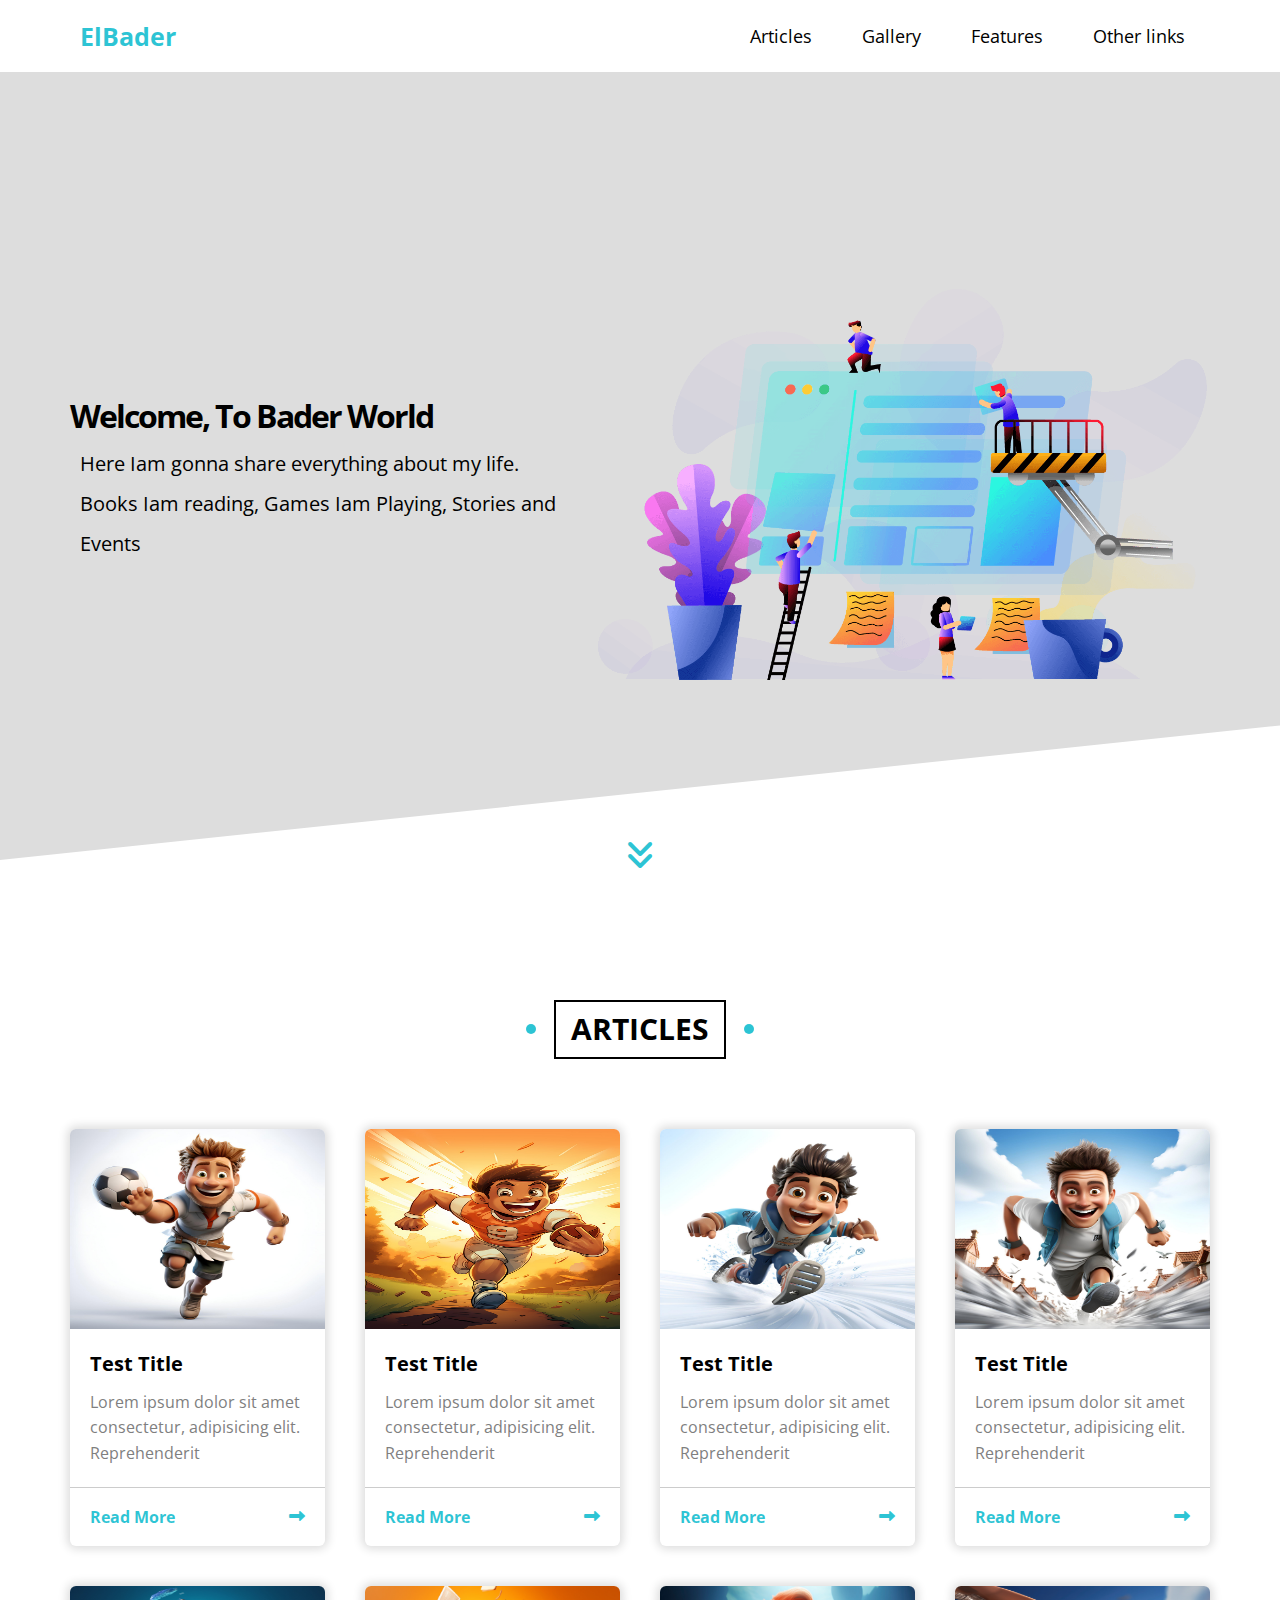
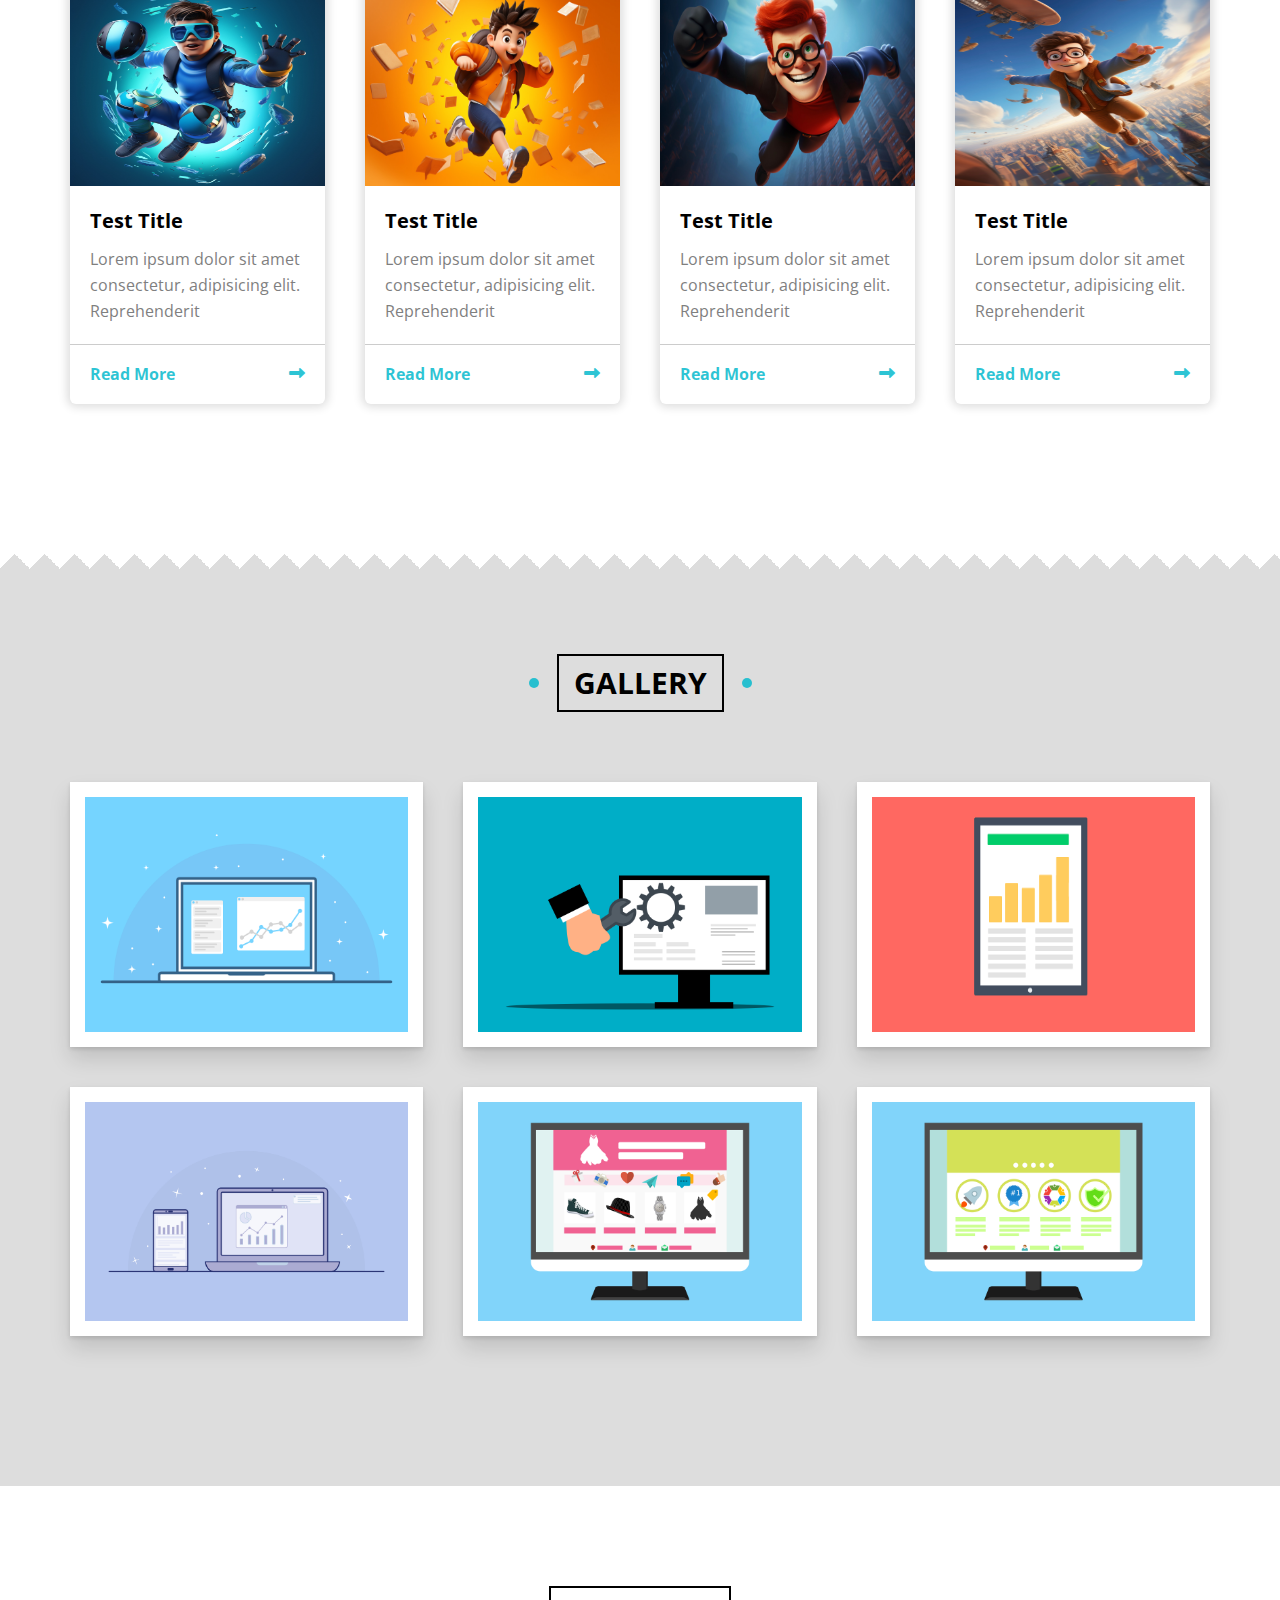
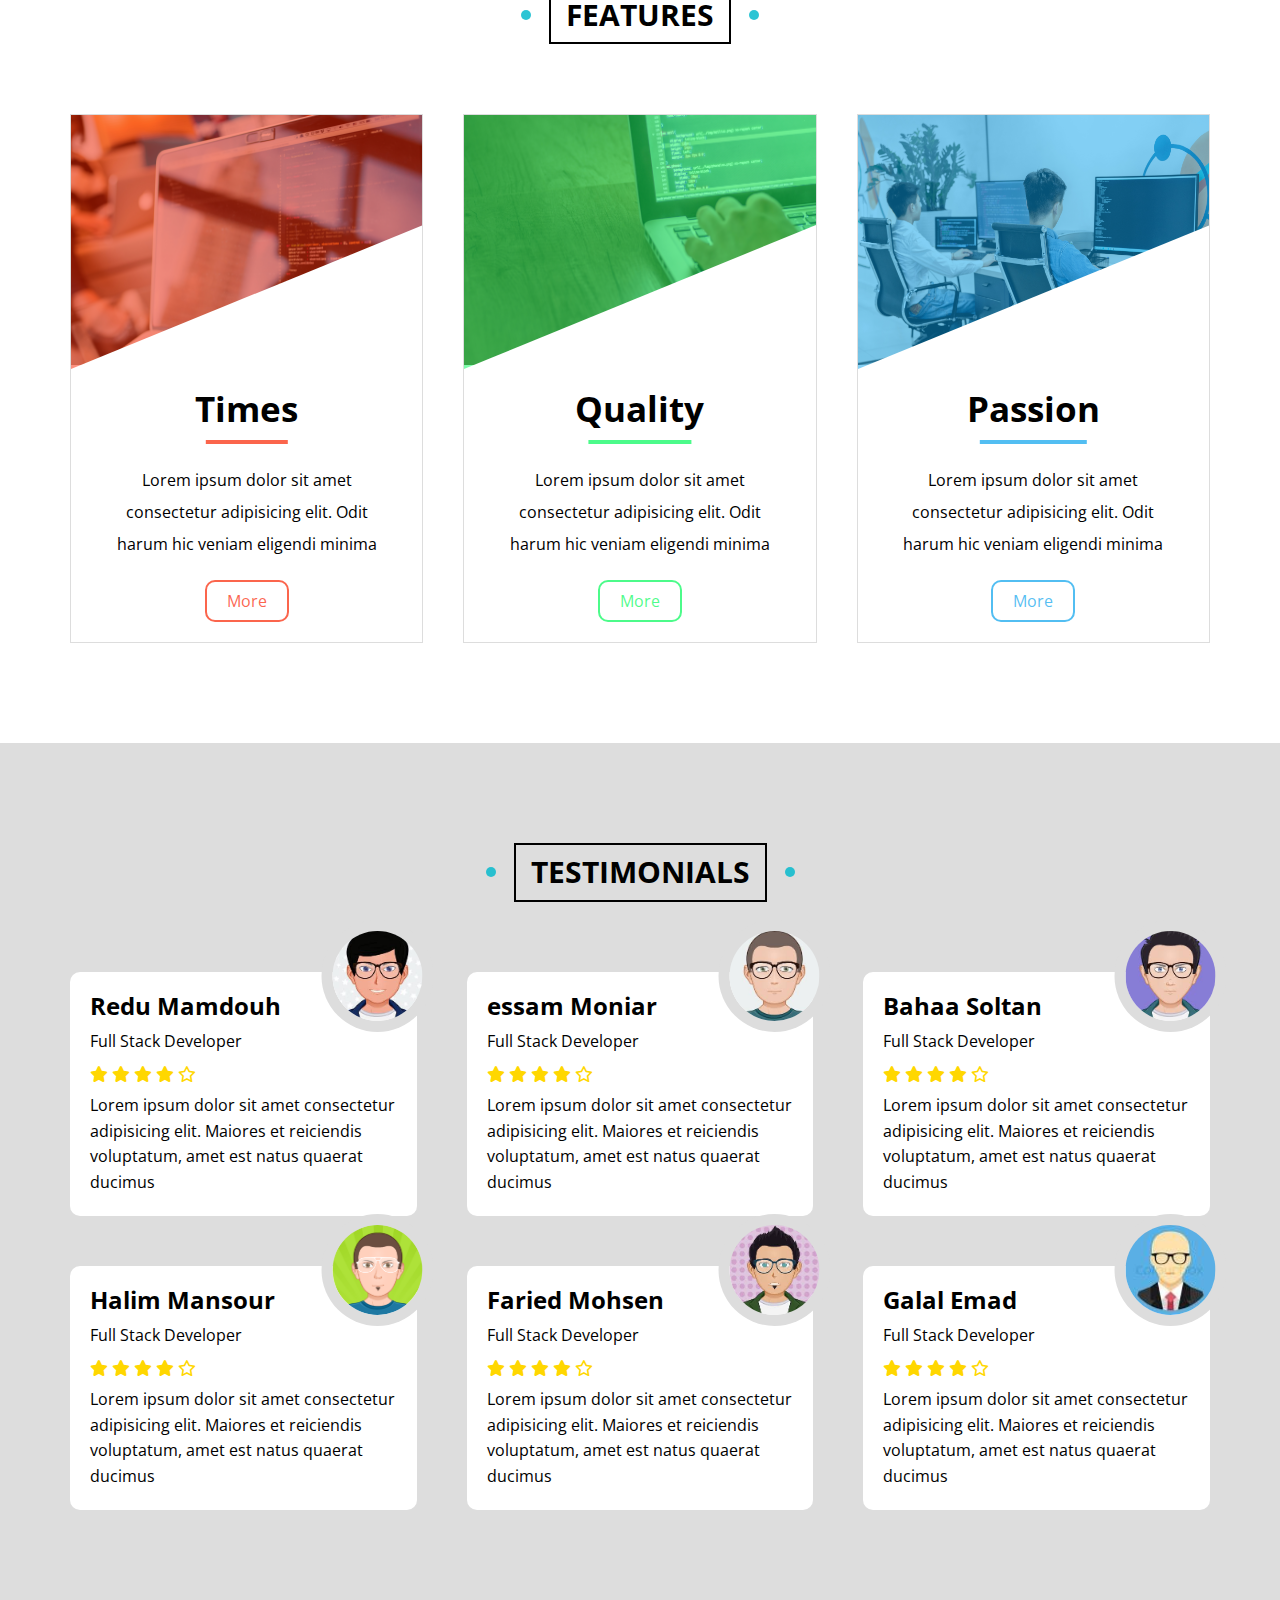
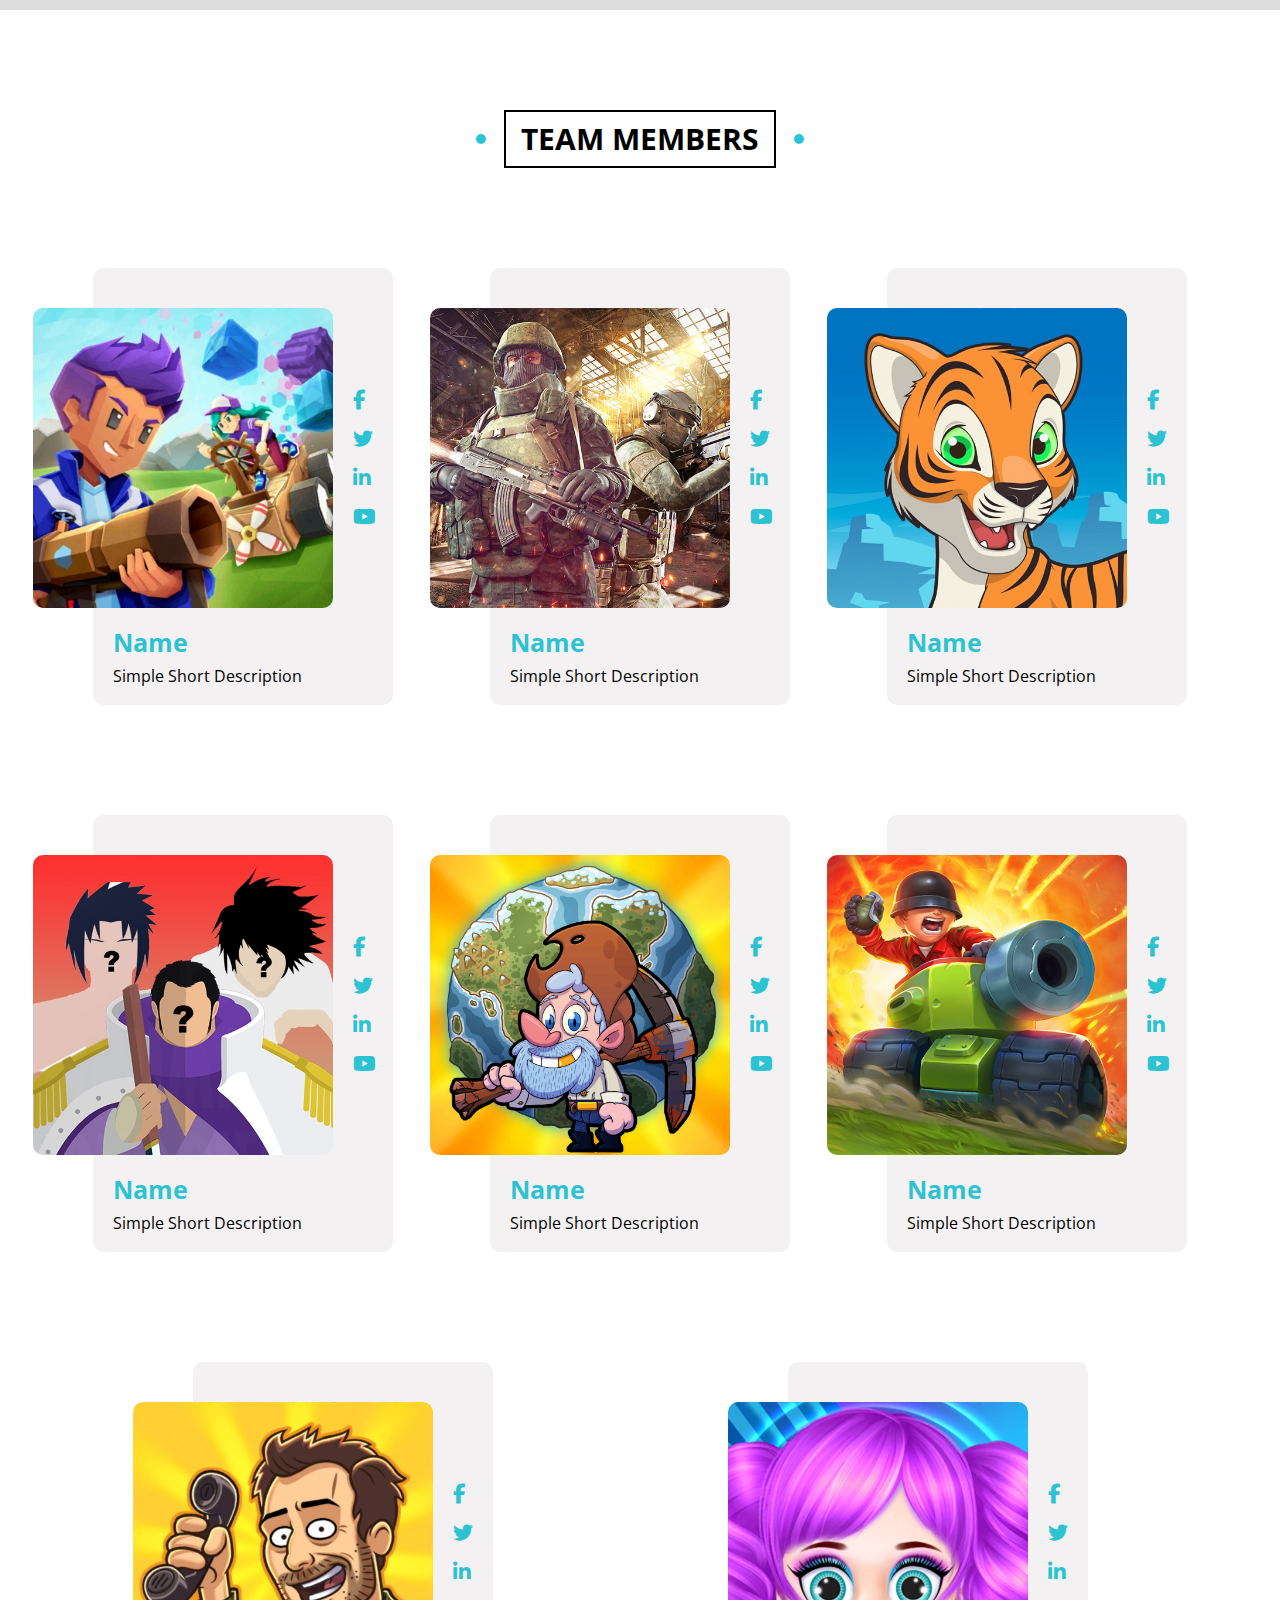
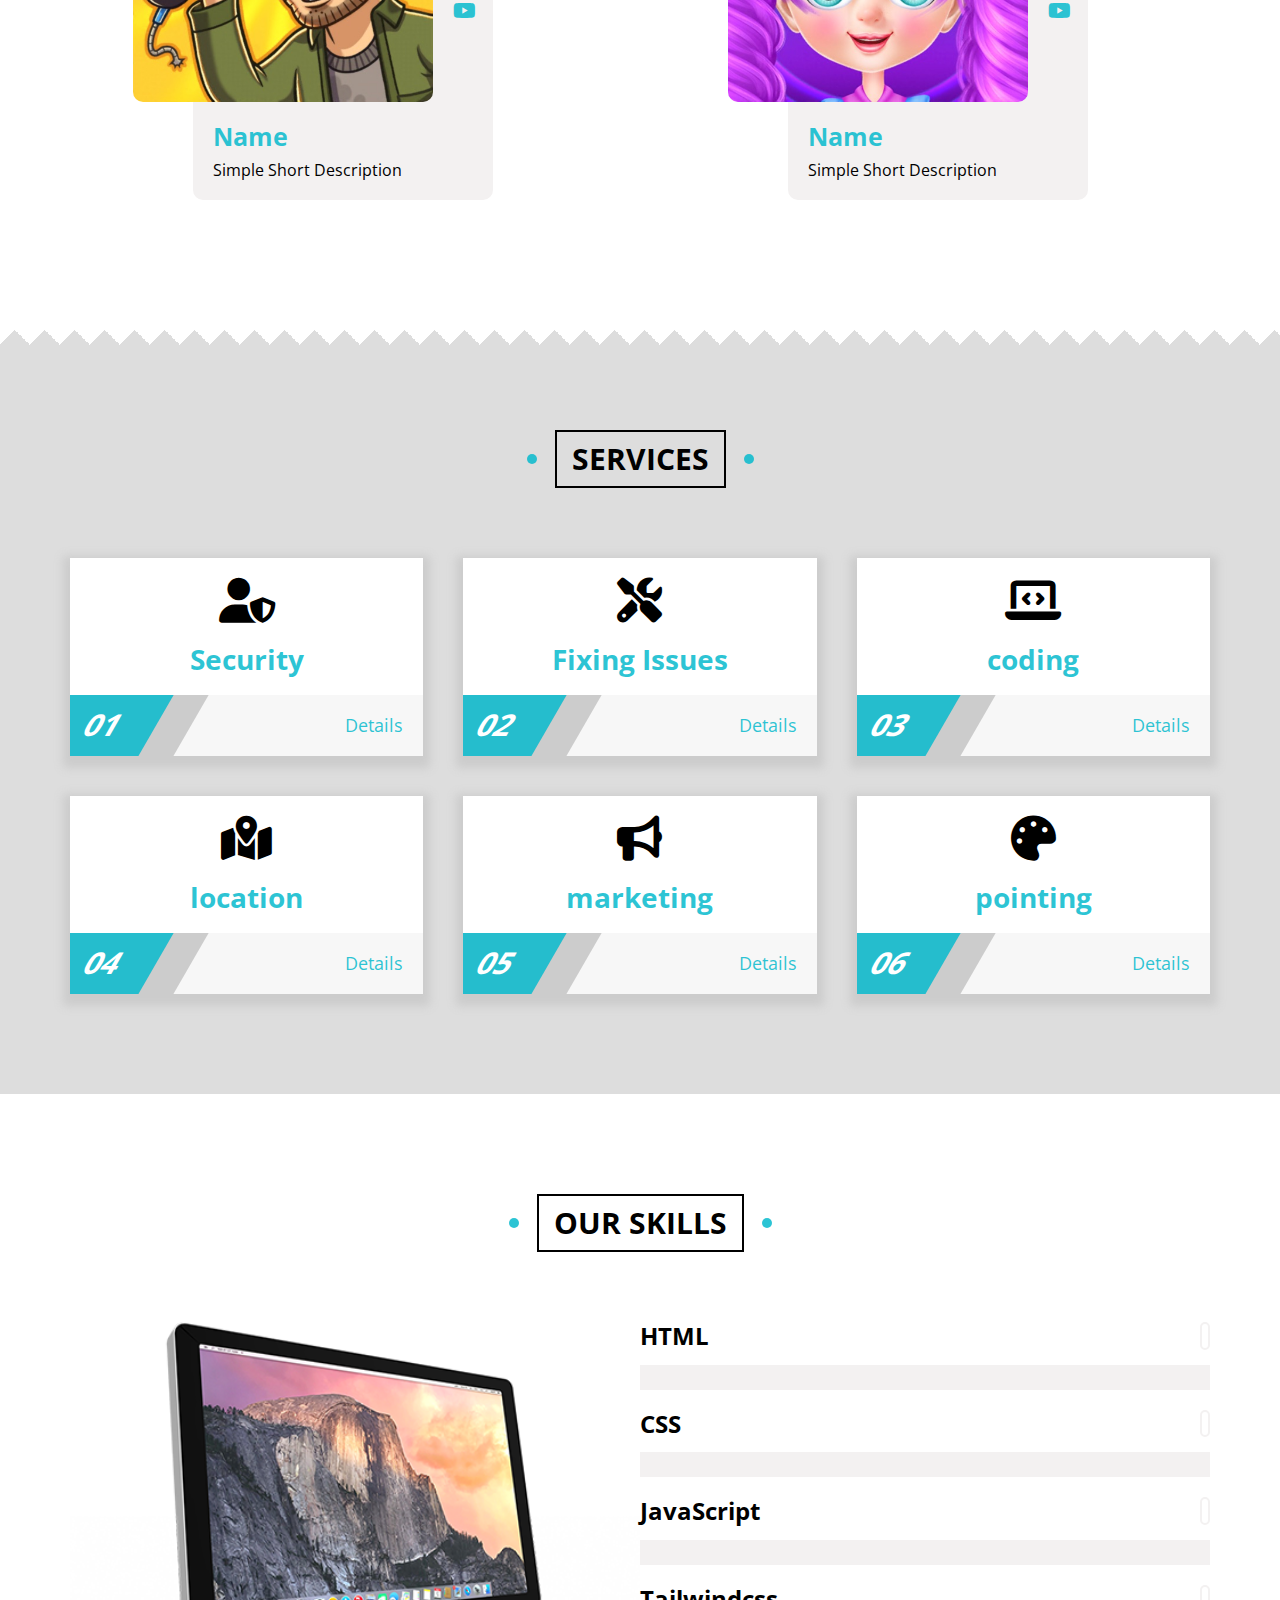
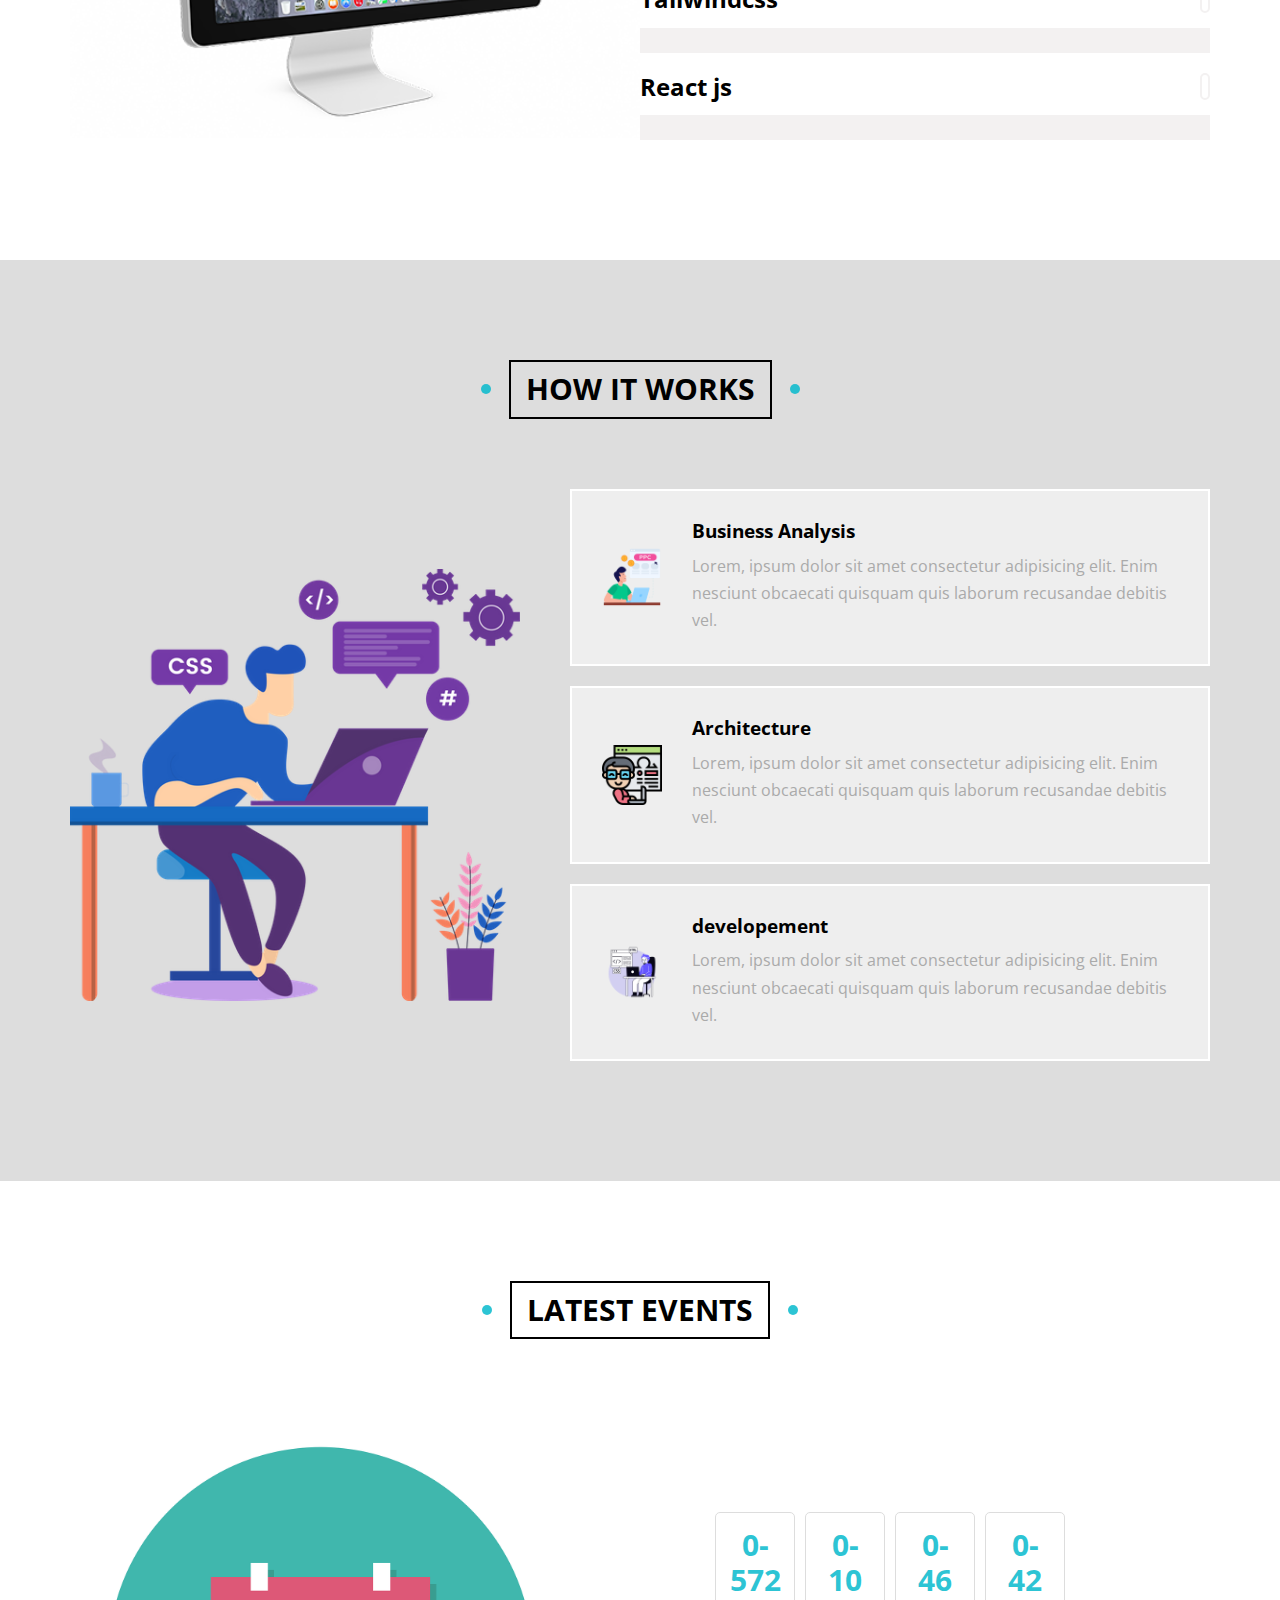
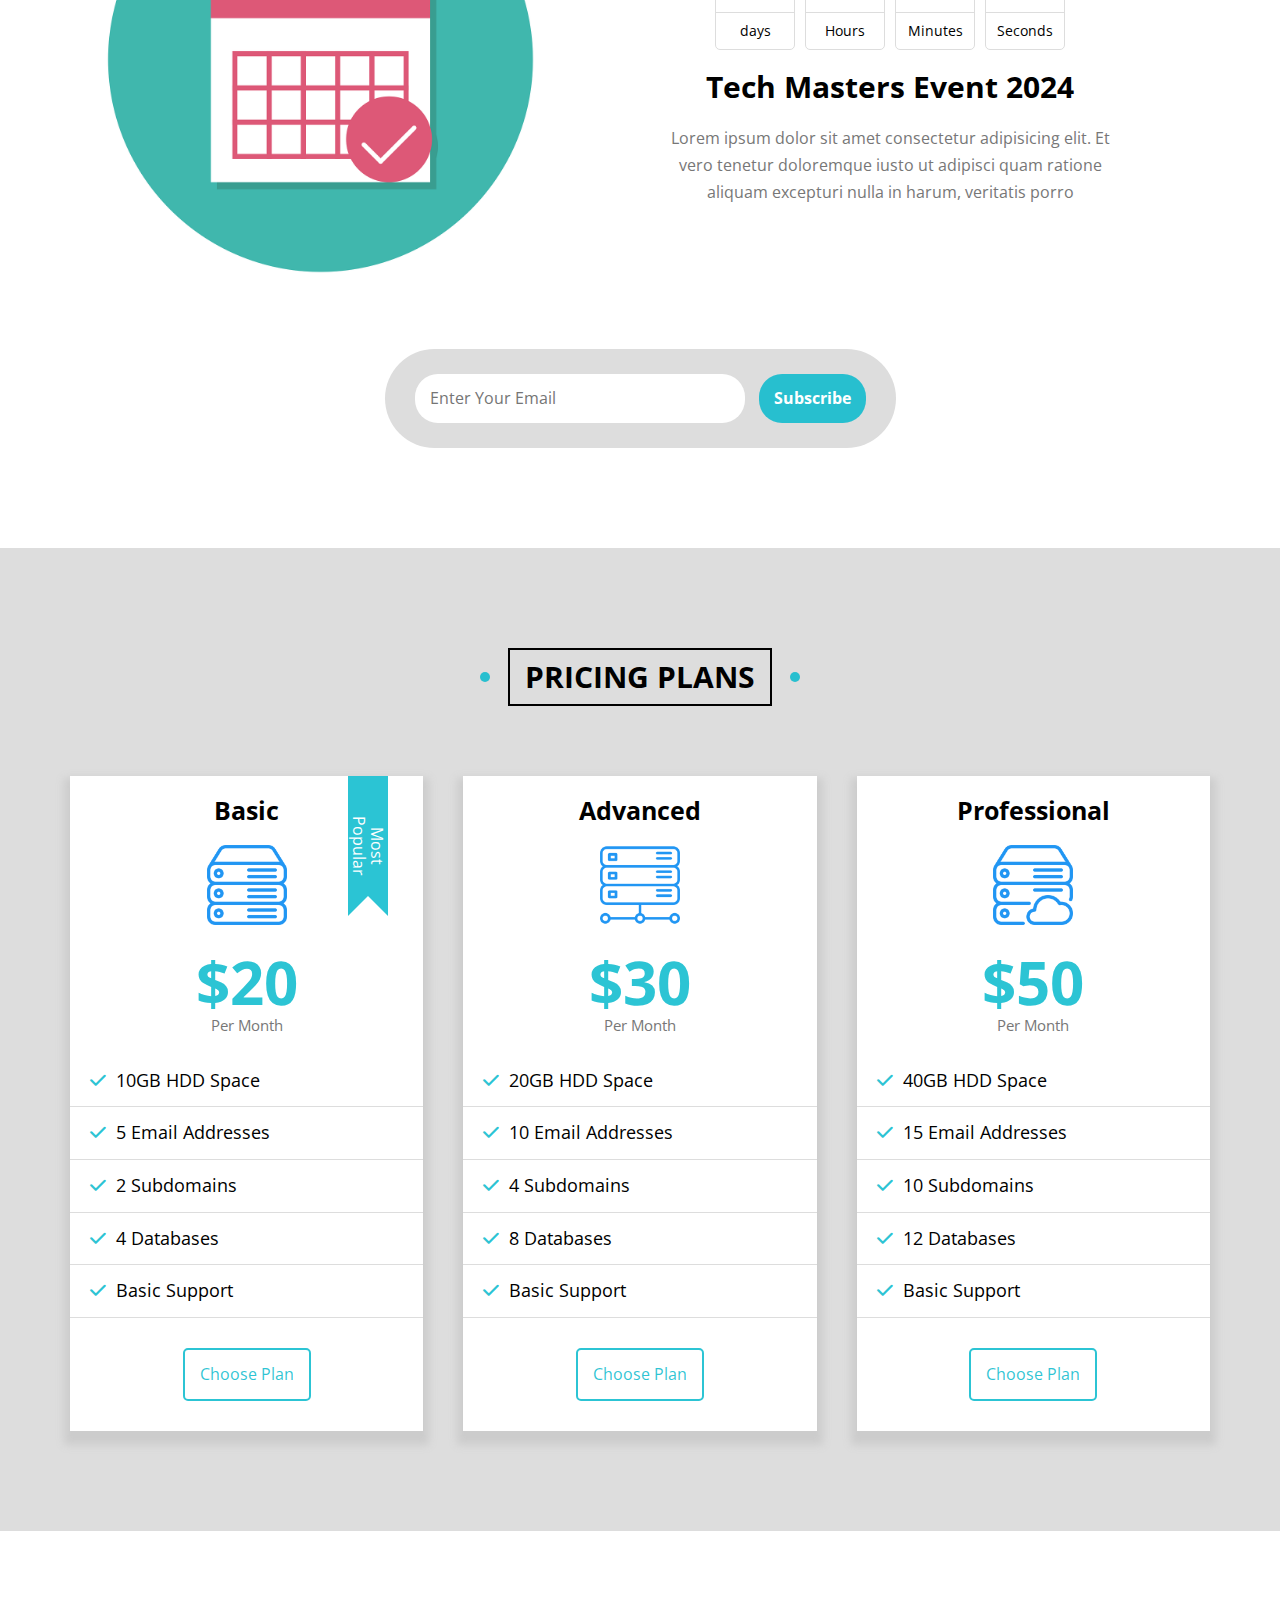
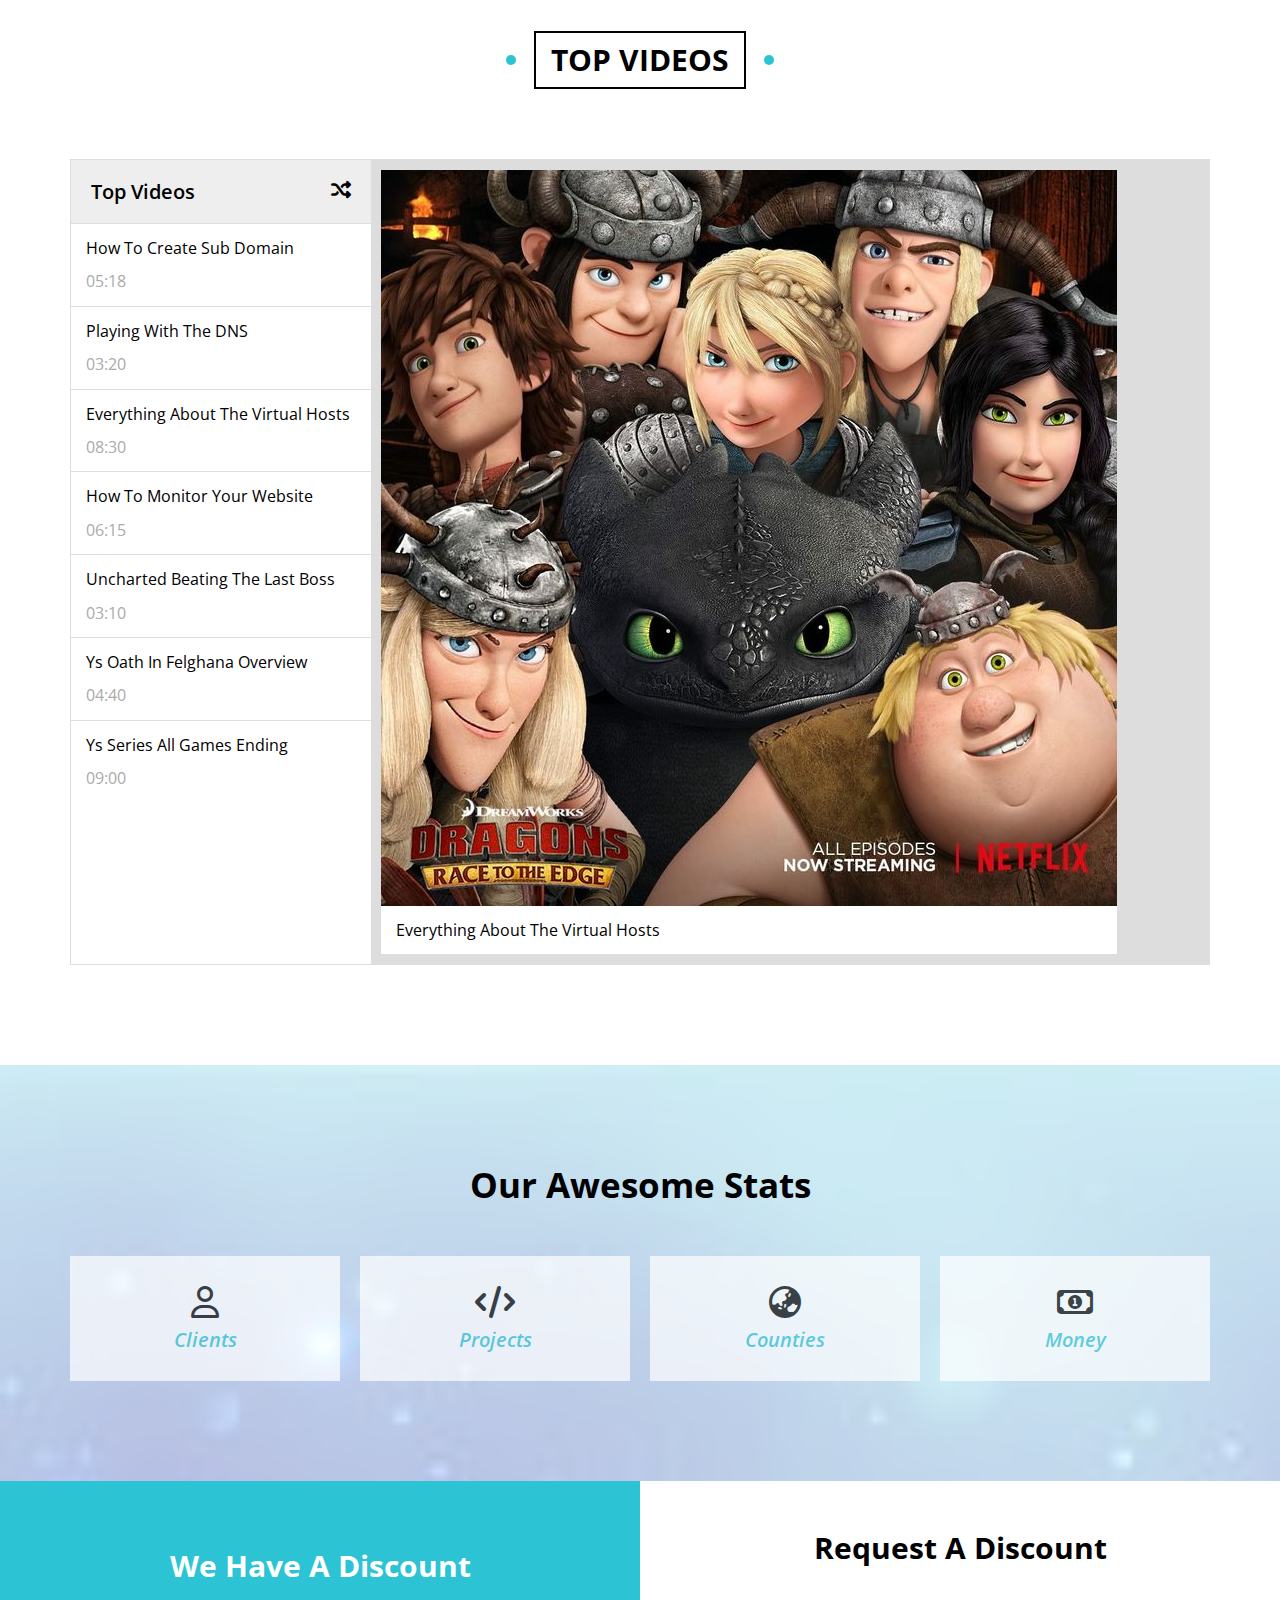
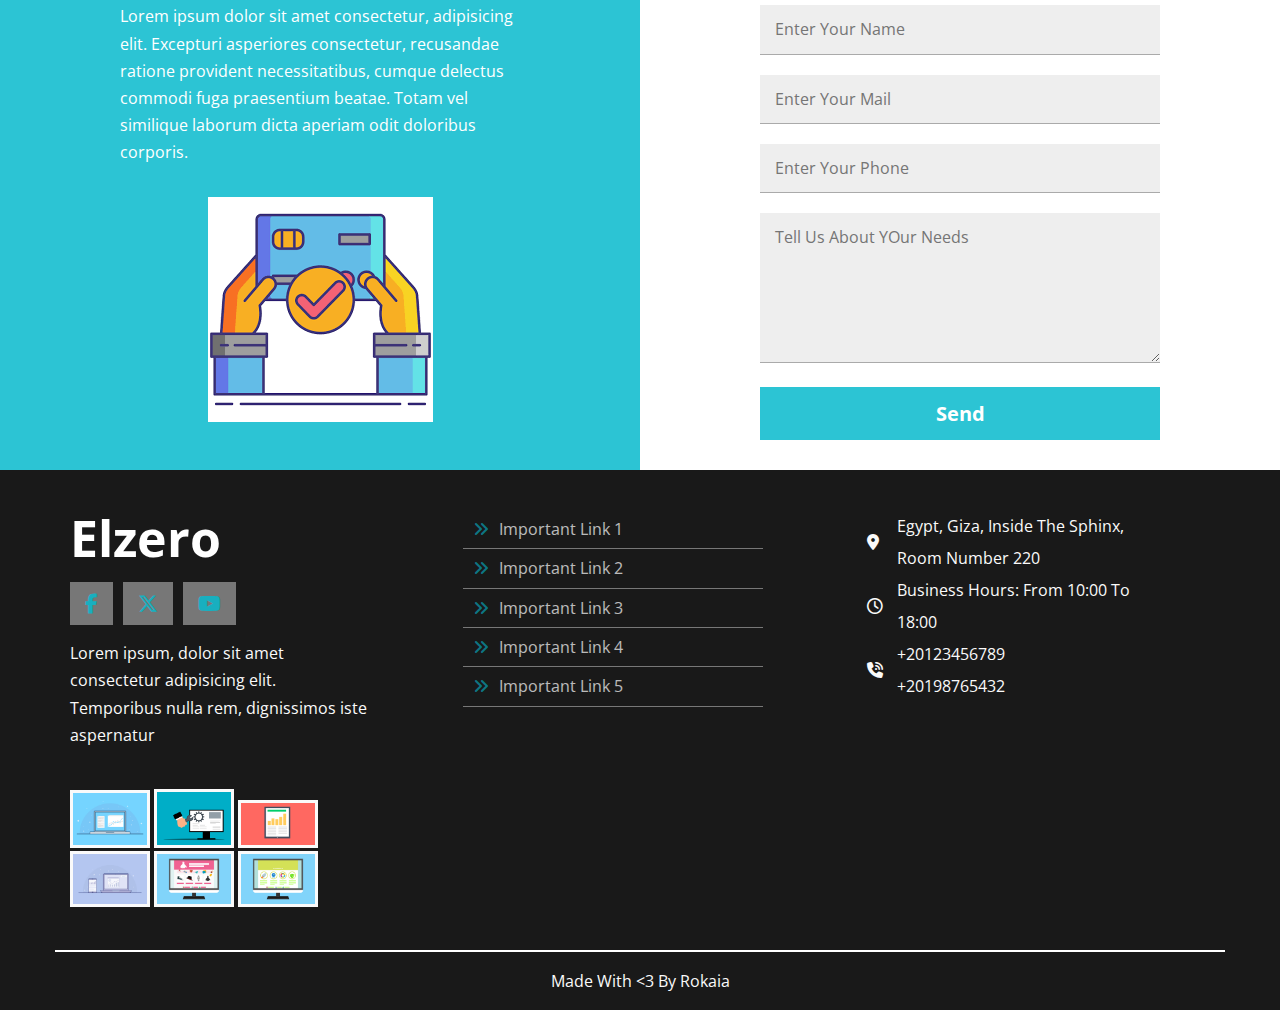
==== commit 45b6935c: "Add files via upload" ====
--- a/index.html
+++ b/index.html
@@ -4,7 +4,7 @@
     <meta chatset="UTF-8" />
     <meta http-equiv="X-UA-Compatible" content="IE=edge4" />
     <meta name="viewport" content="width=device-width, initial-scale=1.9" />
-    <title>Bader</title>
+    <title>ElBader</title>
     <!-- Render All Elements Normally -->
     <link rel="stylesheet" href="CSS/normalize.css"/>
     <!-- Font Awesome Library -->
